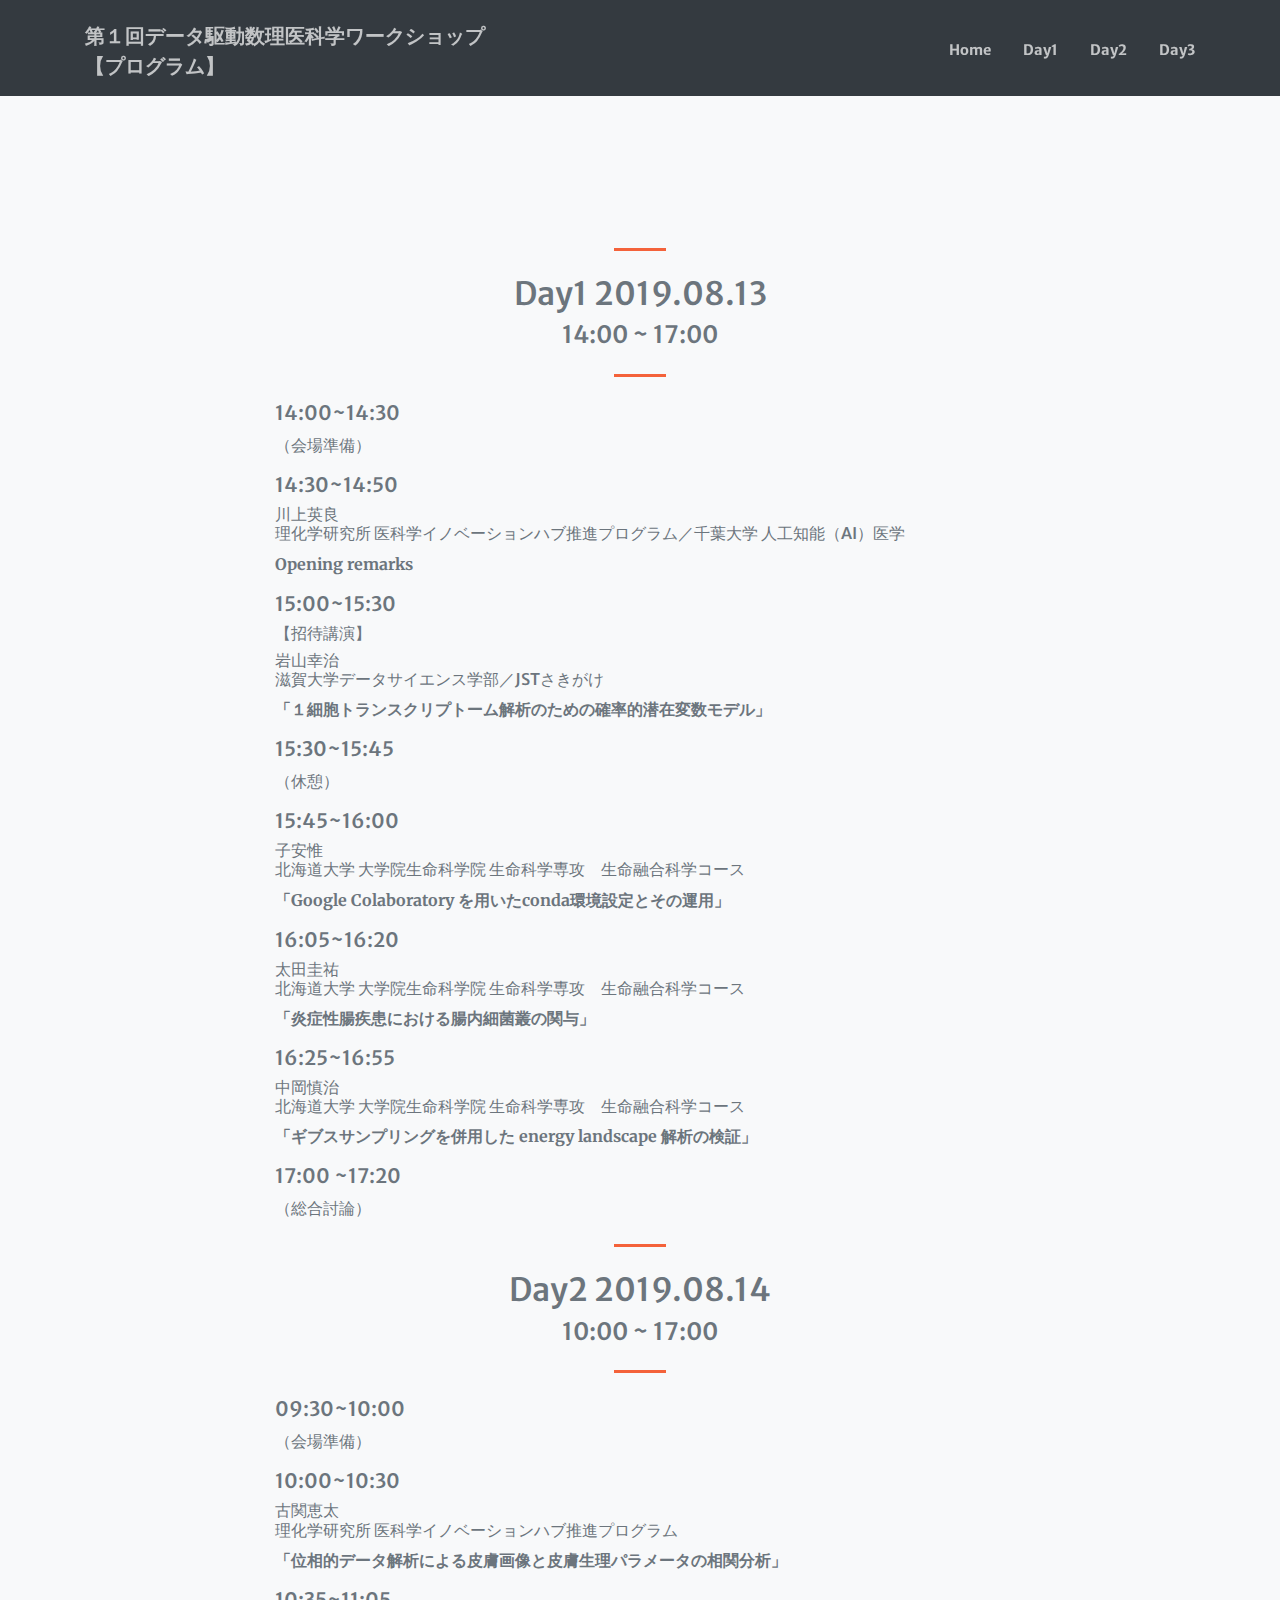
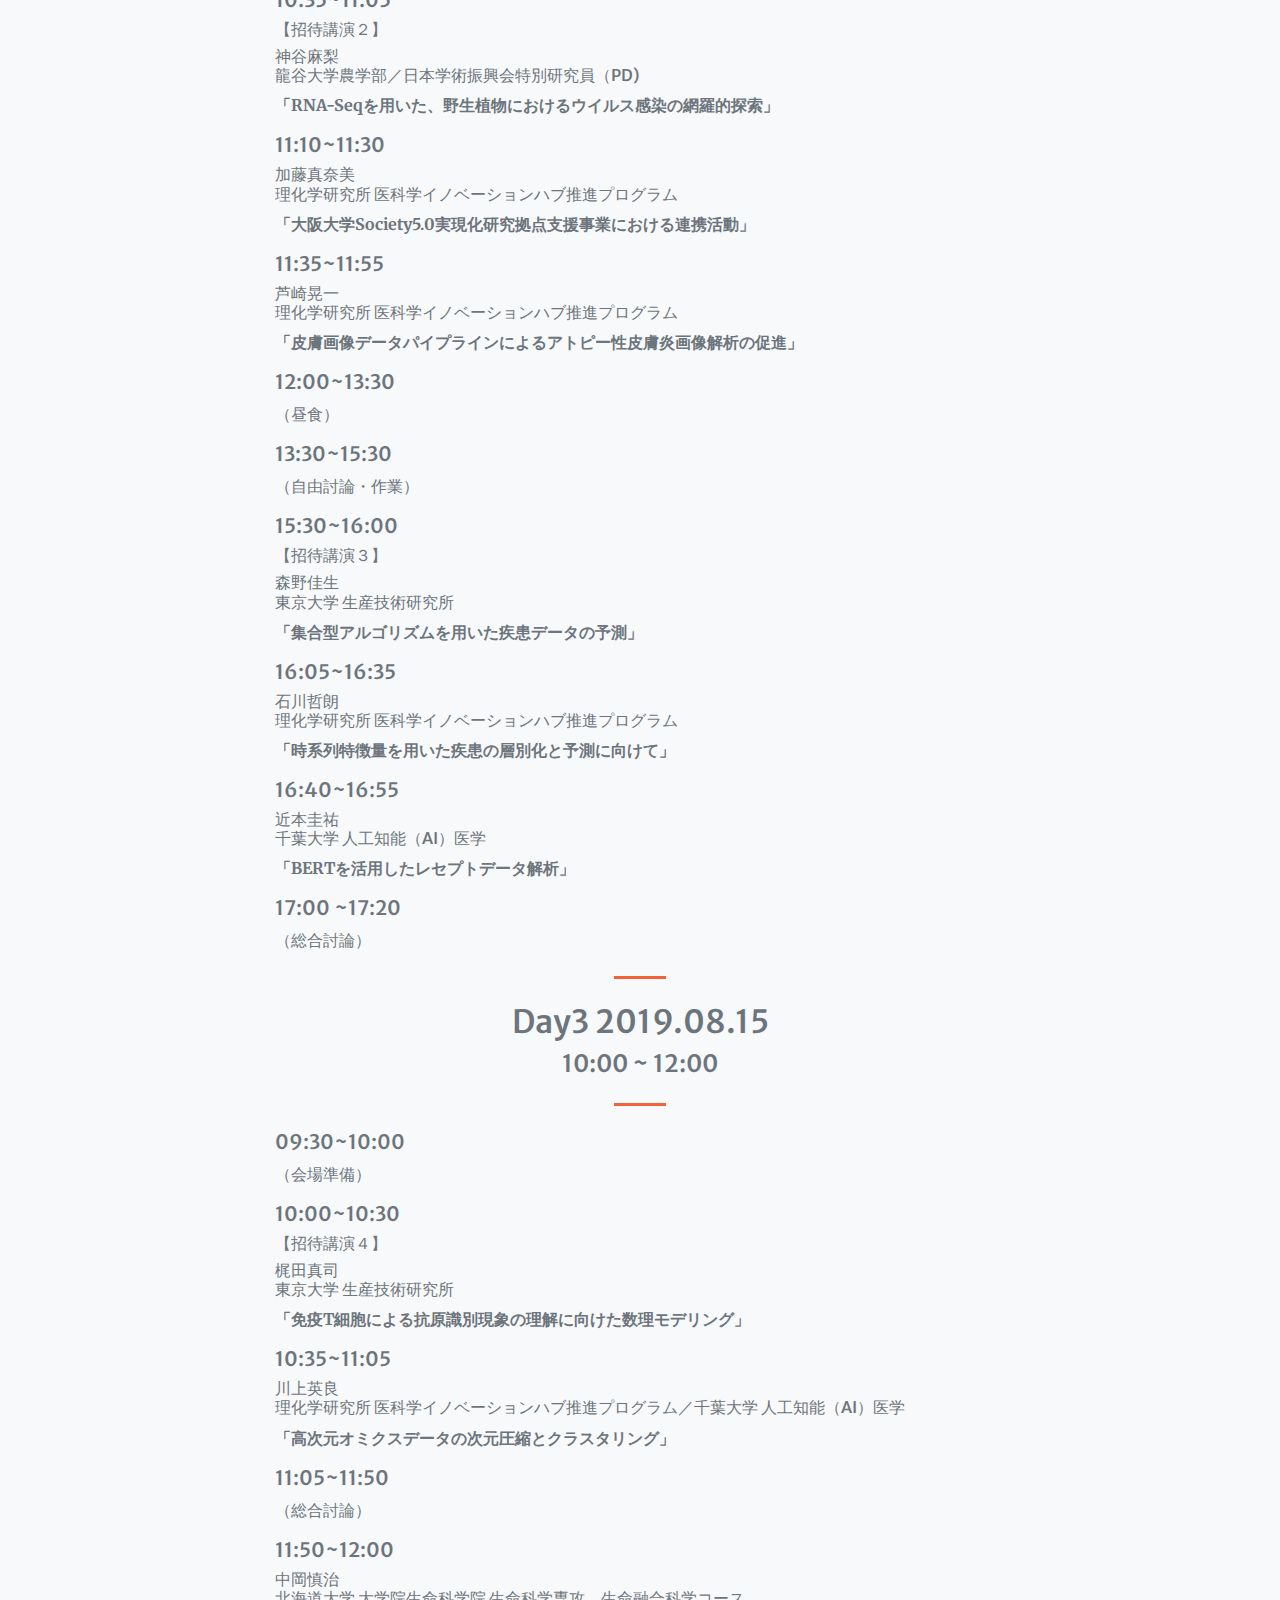
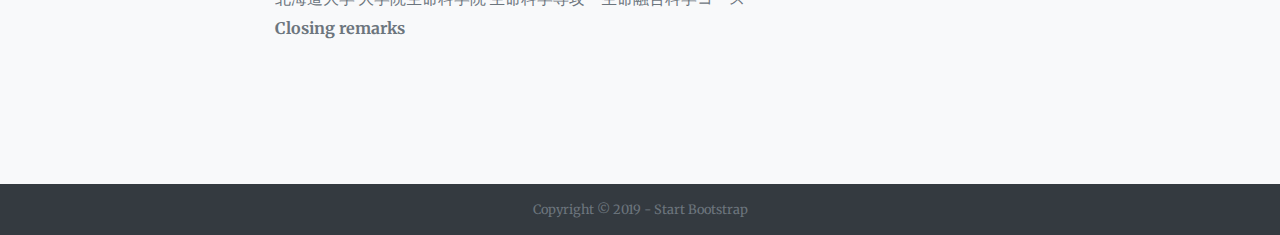
==== program.html @ b5ed0621 "Add files via upload" ====
<!DOCTYPE html>
<html lang="jp">

<head>

  <meta charset="utf-8">
  <meta name="viewport" content="width=device-width, initial-scale=1, shrink-to-fit=no">
  <meta name="description" content="">
  <meta name="author" content="">

  <title>第一回データ駆動数理医科学ワークショップ</title>

  <!-- Font Awesome Icons -->
  <link href="vendor/fontawesome-free/css/all.min.css" rel="stylesheet" type="text/css">

  <!-- Google Fonts -->
  <link href="https://fonts.googleapis.com/css?family=Merriweather+Sans:400,700" rel="stylesheet">
  <link href='https://fonts.googleapis.com/css?family=Merriweather:400,300,300italic,400italic,700,700italic' rel='stylesheet' type='text/css'>

  <!-- Plugin CSS -->
  <link href="vendor/magnific-popup/magnific-popup.css" rel="stylesheet">

  <!-- Theme CSS - Includes Bootstrap -->
  <link href="css/creative.min.css" rel="stylesheet">

</head>

<body id="page-top">

  <!-- Navigation -->
  <nav class="navbar navbar-expand-lg navbar-light fixed-top py-3" id="mainNav">
    <div class="container">
      <a class="navbar-brand js-scroll-trigger" href="#page-top">第１回データ駆動数理医科学ワークショップ </br>【プログラム】
</a>
      <button class="navbar-toggler navbar-toggler-right" type="button" data-toggle="collapse" data-target="#navbarResponsive" aria-controls="navbarResponsive" aria-expanded="false" aria-label="Toggle navigation">
        <span class="navbar-toggler-icon"></span>
      </button>
      <div class="collapse navbar-collapse" id="navbarResponsive">
        <ul class="navbar-nav ml-auto my-2 my-lg-0">
          <li class="nav-item">
            <a class="nav-link js-scroll-trigger" href="./index.html">Home</a>
          </li>
          <li class="nav-item">
            <a class="nav-link js-scroll-trigger" href="#day1">Day1</a>
          </li>
          <li class="nav-item">
            <a class="nav-link js-scroll-trigger" href="#day2">Day2</a>
          </li>
          <li class="nav-item">
            <a class="nav-link js-scroll-trigger" href="#day3">Day3</a>
          </li>
        </ul>
      </div>
    </div>
  </nav>
  
  <header class="bg-dark py-5">
    
  </header>
  
  <!-- Program Section -->
  <section class="page-section bg-light">
    <div class="container">
      <div class="row justify-content-center">
        <div class="col-lg-8 text-muted">
          <hr class="divider my-4 text-center" id="day1">
          <h2 class="text-center mt-0">Day1 2019.08.13</h2>
          <h4 class="text-center mt-0">14:00 ~ 17:00</h4>
          <hr class="divider my-4 text-center">
<h5>14:00~14:30</h5>
<p>（会場準備）</p>

<h5>14:30~14:50</h5>
<h6>川上英良</br>理化学研究所 医科学イノベーションハブ推進プログラム／千葉大学 人工知能（AI）医学</h6>
<b><p>Opening remarks</p></b>

<h5>15:00~15:30</h5>
<h6>【招待講演】</h6>
<h6>岩山幸治</br>滋賀大学データサイエンス学部／JSTさきがけ</h6>
<b><p>「１細胞トランスクリプトーム解析のための確率的潜在変数モデル」</p></b>

<h5>15:30~15:45</h5>
<p>（休憩）</p>

<h5>15:45~16:00</h5>
<h6>子安惟</br>北海道大学 大学院生命科学院 生命科学専攻　生命融合科学コース</h6>
<b><p>「Google Colaboratory を用いたconda環境設定とその運用」</p></b>

<h5>16:05~16:20</h5>
<h6>太田圭祐</br>北海道大学 大学院生命科学院 生命科学専攻　生命融合科学コース</h6>
<b><p>「炎症性腸疾患における腸内細菌叢の関与」</p></b>

<h5>16:25~16:55</h5>
<h6>中岡慎治</br>北海道大学 大学院生命科学院 生命科学専攻　生命融合科学コース</h6>
<b><p>「ギブスサンプリングを併用した energy landscape 解析の検証」</p></b>

<h5>17:00 ~17:20</h5>
<p>（総合討論）</p>

<hr class="divider my-4 text-center" id="day2">
<h2 class="text-center mt-0">Day2 2019.08.14</h2>
<h4 class="text-center mt-0">10:00 ~ 17:00</h4>
<hr class="divider my-4 text-center">
<h5>09:30~10:00</h5>
<p>（会場準備）</p>

<h5>10:00~10:30</h5>
<h6>古関恵太</br>理化学研究所 医科学イノベーションハブ推進プログラム</h6>
<b><p>「位相的データ解析による皮膚画像と皮膚生理パラメータの相関分析」</p></b>

<h5>10:35~11:05</h5>
<h6>【招待講演２】</h6>
<h6>神谷麻梨</br>龍谷大学農学部／日本学術振興会特別研究員（PD)</h6>
<b><p>「RNA-Seqを用いた、野生植物におけるウイルス感染の網羅的探索」</p></b>

<h5>11:10~11:30</h5>
<h6>加藤真奈美</br>理化学研究所 医科学イノベーションハブ推進プログラム</h6>
<b><p>「大阪大学Society5.0実現化研究拠点支援事業における連携活動」</p></b>

<h5>11:35~11:55</h5>
<h6>芦崎晃一</br>理化学研究所 医科学イノベーションハブ推進プログラム</h6>
<b><p>「皮膚画像データパイプラインによるアトピー性皮膚炎画像解析の促進」</p></b>

<h5>12:00~13:30</h5>
<p>（昼食）</p>

<h5>13:30~15:30</h5>
<p>（自由討論・作業）</p>

<h5>15:30~16:00</h5>
<h6>【招待講演３】</h6>
<h6>森野佳生</br>東京大学 生産技術研究所</h6>
<b><p>「集合型アルゴリズムを用いた疾患データの予測」</p></b>

<h5>16:05~16:35</h5>
<h6>石川哲朗</br>理化学研究所 医科学イノベーションハブ推進プログラム</h6>
<b><p>「時系列特徴量を用いた疾患の層別化と予測に向けて」</p></b>

<h5>16:40~16:55</h5>
<h6>近本圭祐</br>千葉大学 人工知能（AI）医学</h6>
<b><p>「BERTを活用したレセプトデータ解析」</p></b>

<h5>17:00 ~17:20</h5>
<p>（総合討論）</p>

<hr class="divider my-4 text-center" id="day3">
<h2 class="text-center mt-0">Day3 2019.08.15</h2>
<h4 class="text-center mt-0">10:00 ~ 12:00</h4>
<hr class="divider my-4 text-center">

<h5>09:30~10:00</h5>
<p>（会場準備）</p>

<h5>10:00~10:30</h5>
<h6>【招待講演４】</h6>
<h6>梶田真司</br>東京大学 生産技術研究所</h6>
<b><p>「免疫T細胞による抗原識別現象の理解に向けた数理モデリング」</p></b>

<h5>10:35~11:05</h5>
<h6>川上英良</br>理化学研究所 医科学イノベーションハブ推進プログラム／千葉大学 人工知能（AI）医学</h6>
<b><p>「高次元オミクスデータの次元圧縮とクラスタリング」</p></b>

<h5>11:05~11:50</h5>
<p>（総合討論）</p>

<h5>11:50~12:00</h5>
<h6>中岡慎治</br>北海道大学 大学院生命科学院 生命科学専攻　生命融合科学コース</h6>
<b><p>Closing remarks</p></b>

        </div>
      </div>
    </div>
  </section>
  <!-- Footer -->
  <footer class="bg-dark py-3">
    <div class="container">
      <div class="small text-center text-muted">Copyright &copy; 2019 - Start Bootstrap</div>
    </div>
  </footer>

  <!-- Bootstrap core JavaScript -->
  <script src="vendor/jquery/jquery.min.js"></script>
  <script src="vendor/bootstrap/js/bootstrap.bundle.min.js"></script>

  <!-- Plugin JavaScript -->
  <script src="vendor/jquery-easing/jquery.easing.min.js"></script>
  <script src="vendor/magnific-popup/jquery.magnific-popup.min.js"></script>

  <!-- Custom scripts for this template -->
  <script src="js/creative.min.js"></script>


</body>

</html>
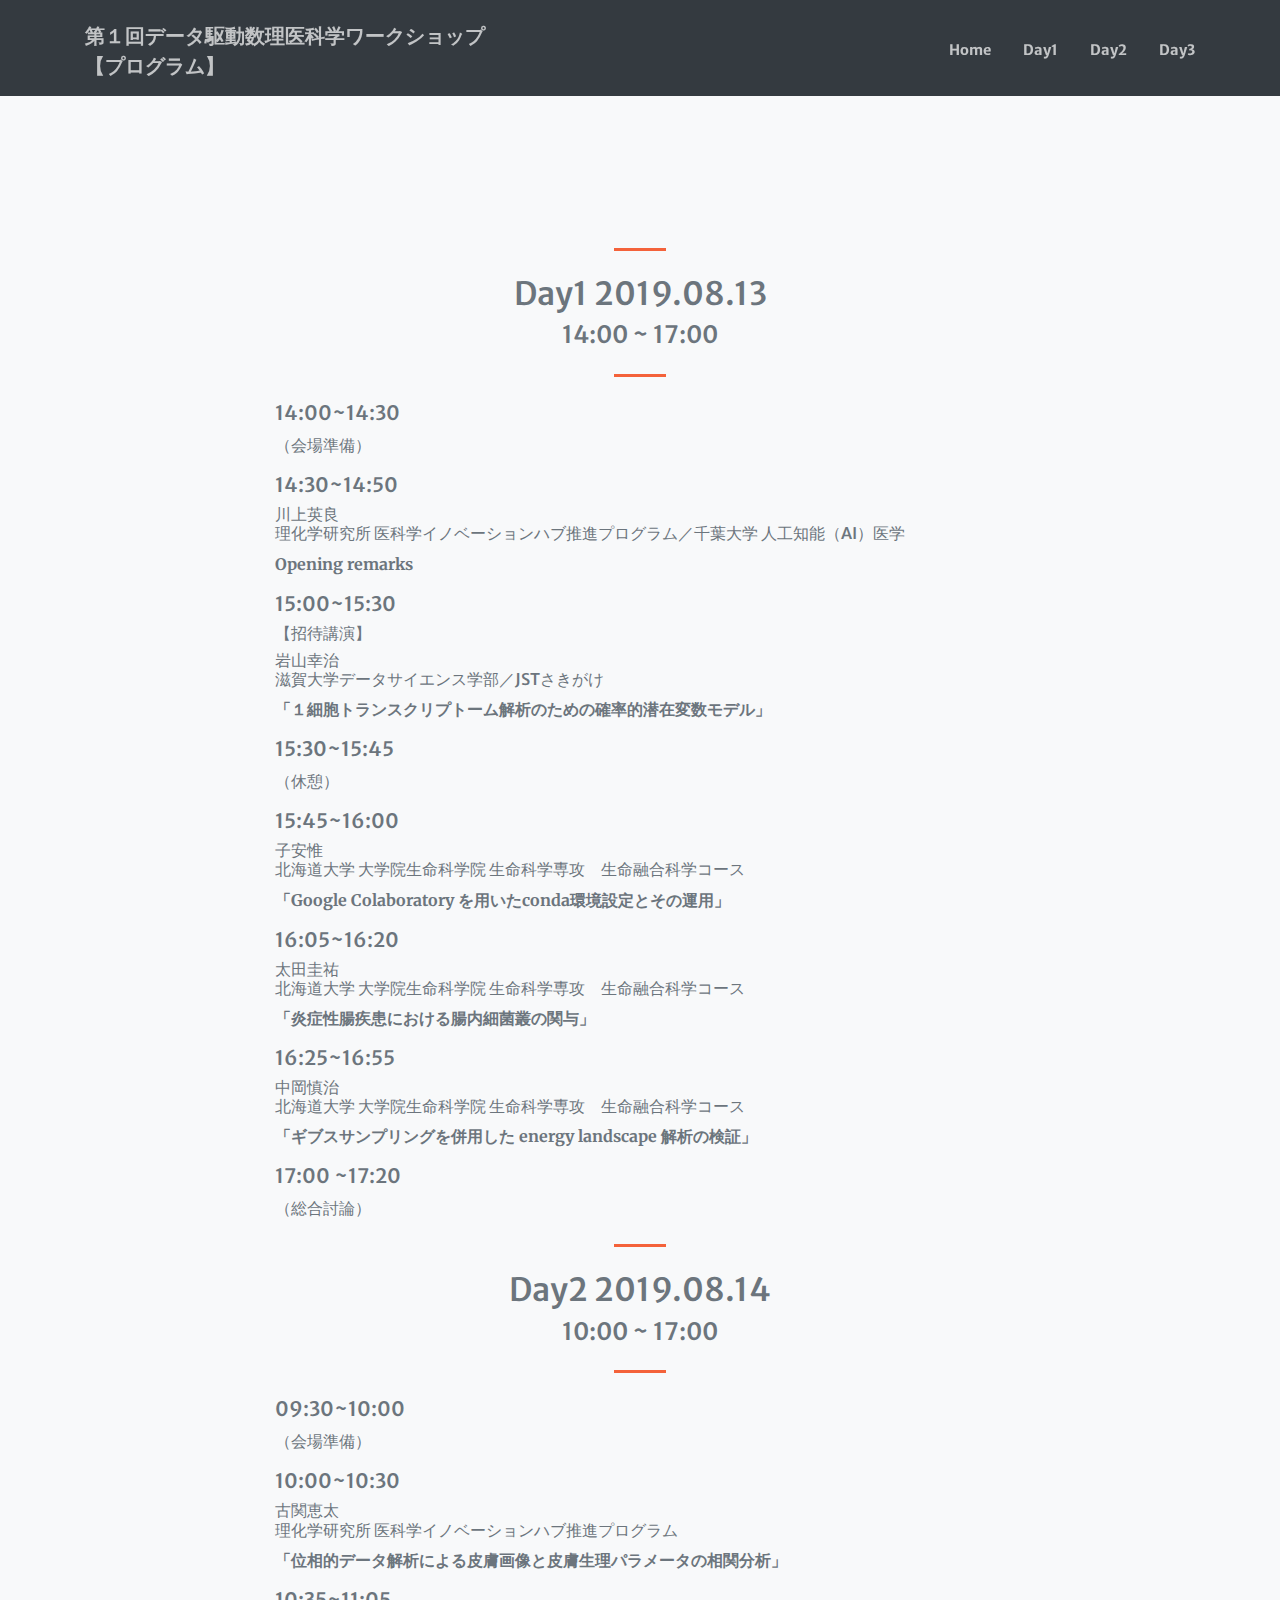
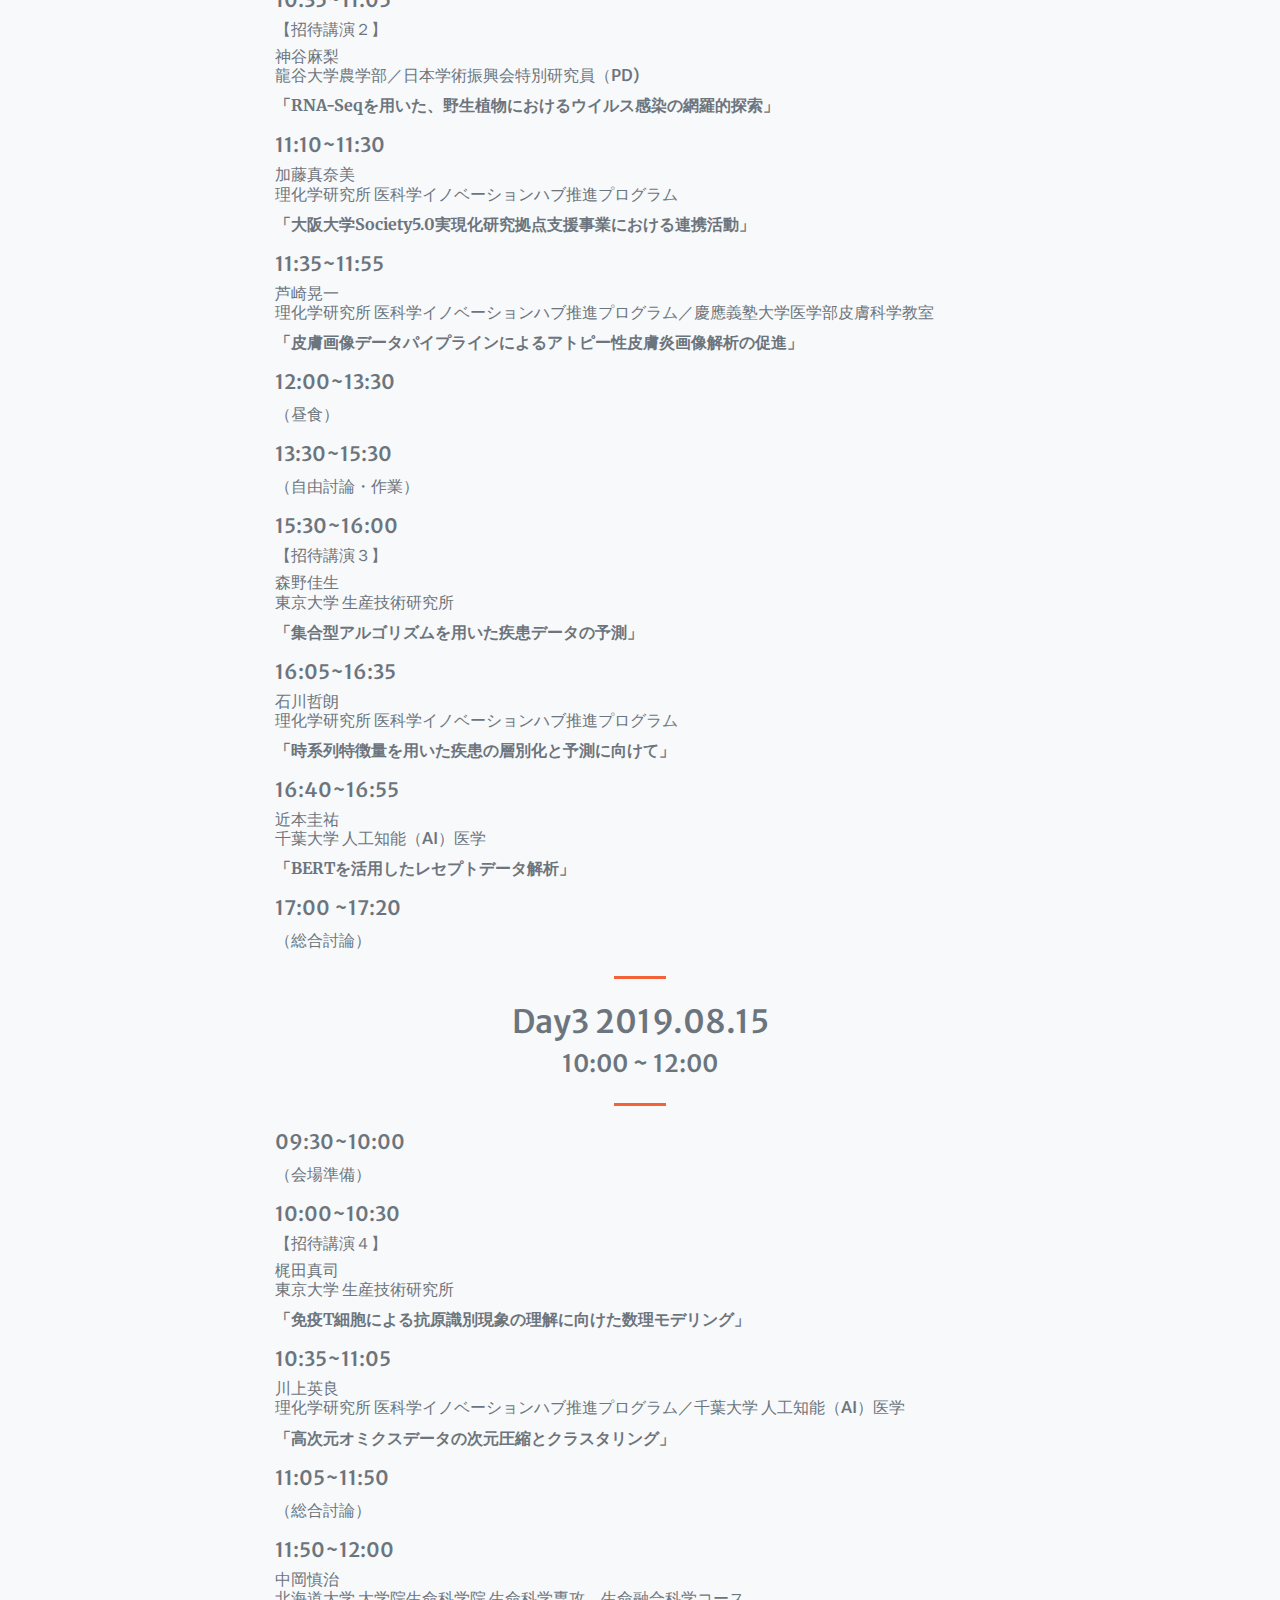
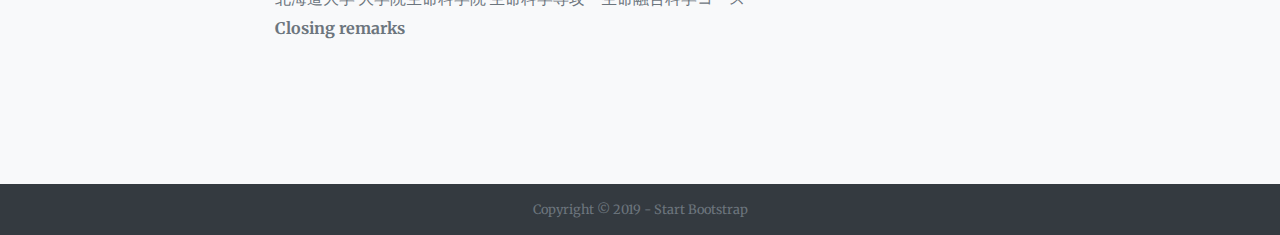
==== commit 99748d94: "Add files via upload" ====
--- a/program.html
+++ b/program.html
@@ -118,7 +118,7 @@
 <b><p>「大阪大学Society5.0実現化研究拠点支援事業における連携活動」</p></b>
 
 <h5>11:35~11:55</h5>
-<h6>芦崎晃一</br>理化学研究所 医科学イノベーションハブ推進プログラム</h6>
+<h6>芦崎晃一</br>理化学研究所 医科学イノベーションハブ推進プログラム／慶應義塾大学医学部皮膚科学教室</h6>
 <b><p>「皮膚画像データパイプラインによるアトピー性皮膚炎画像解析の促進」</p></b>
 
 <h5>12:00~13:30</h5>
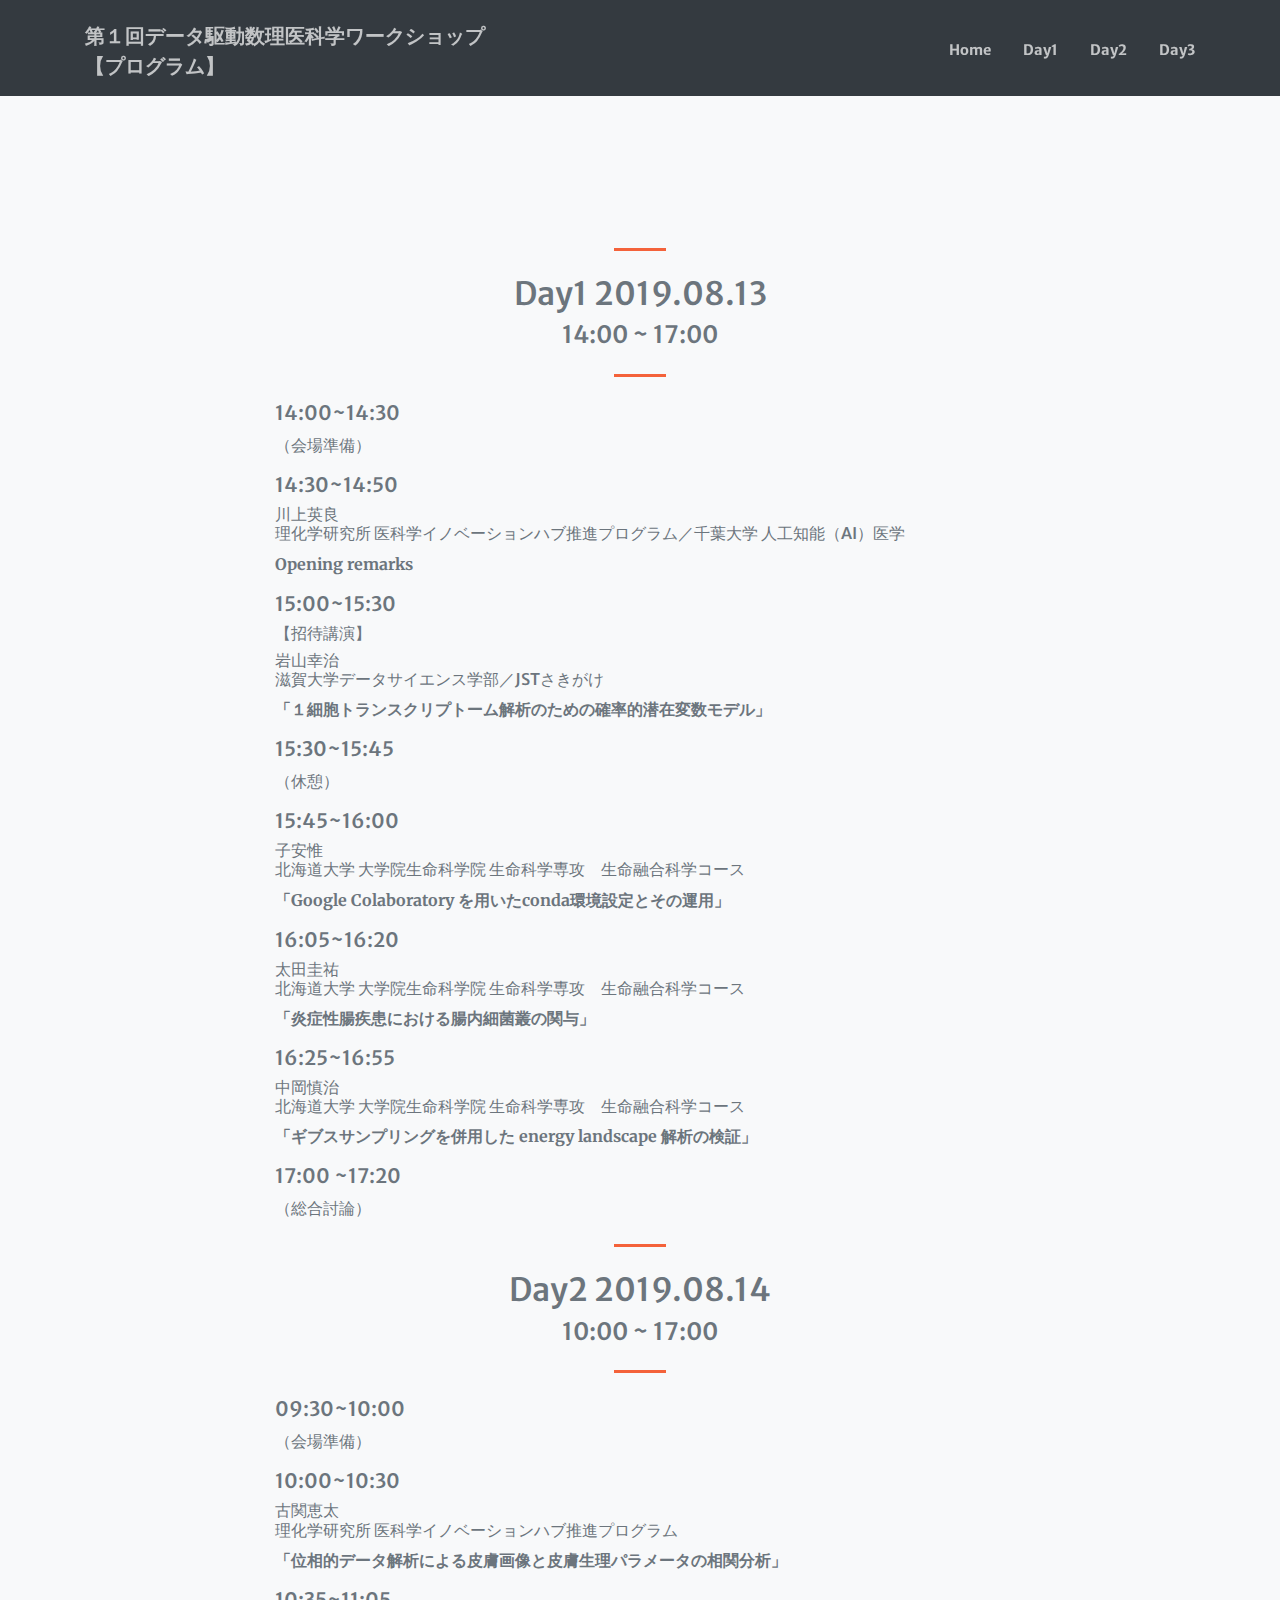
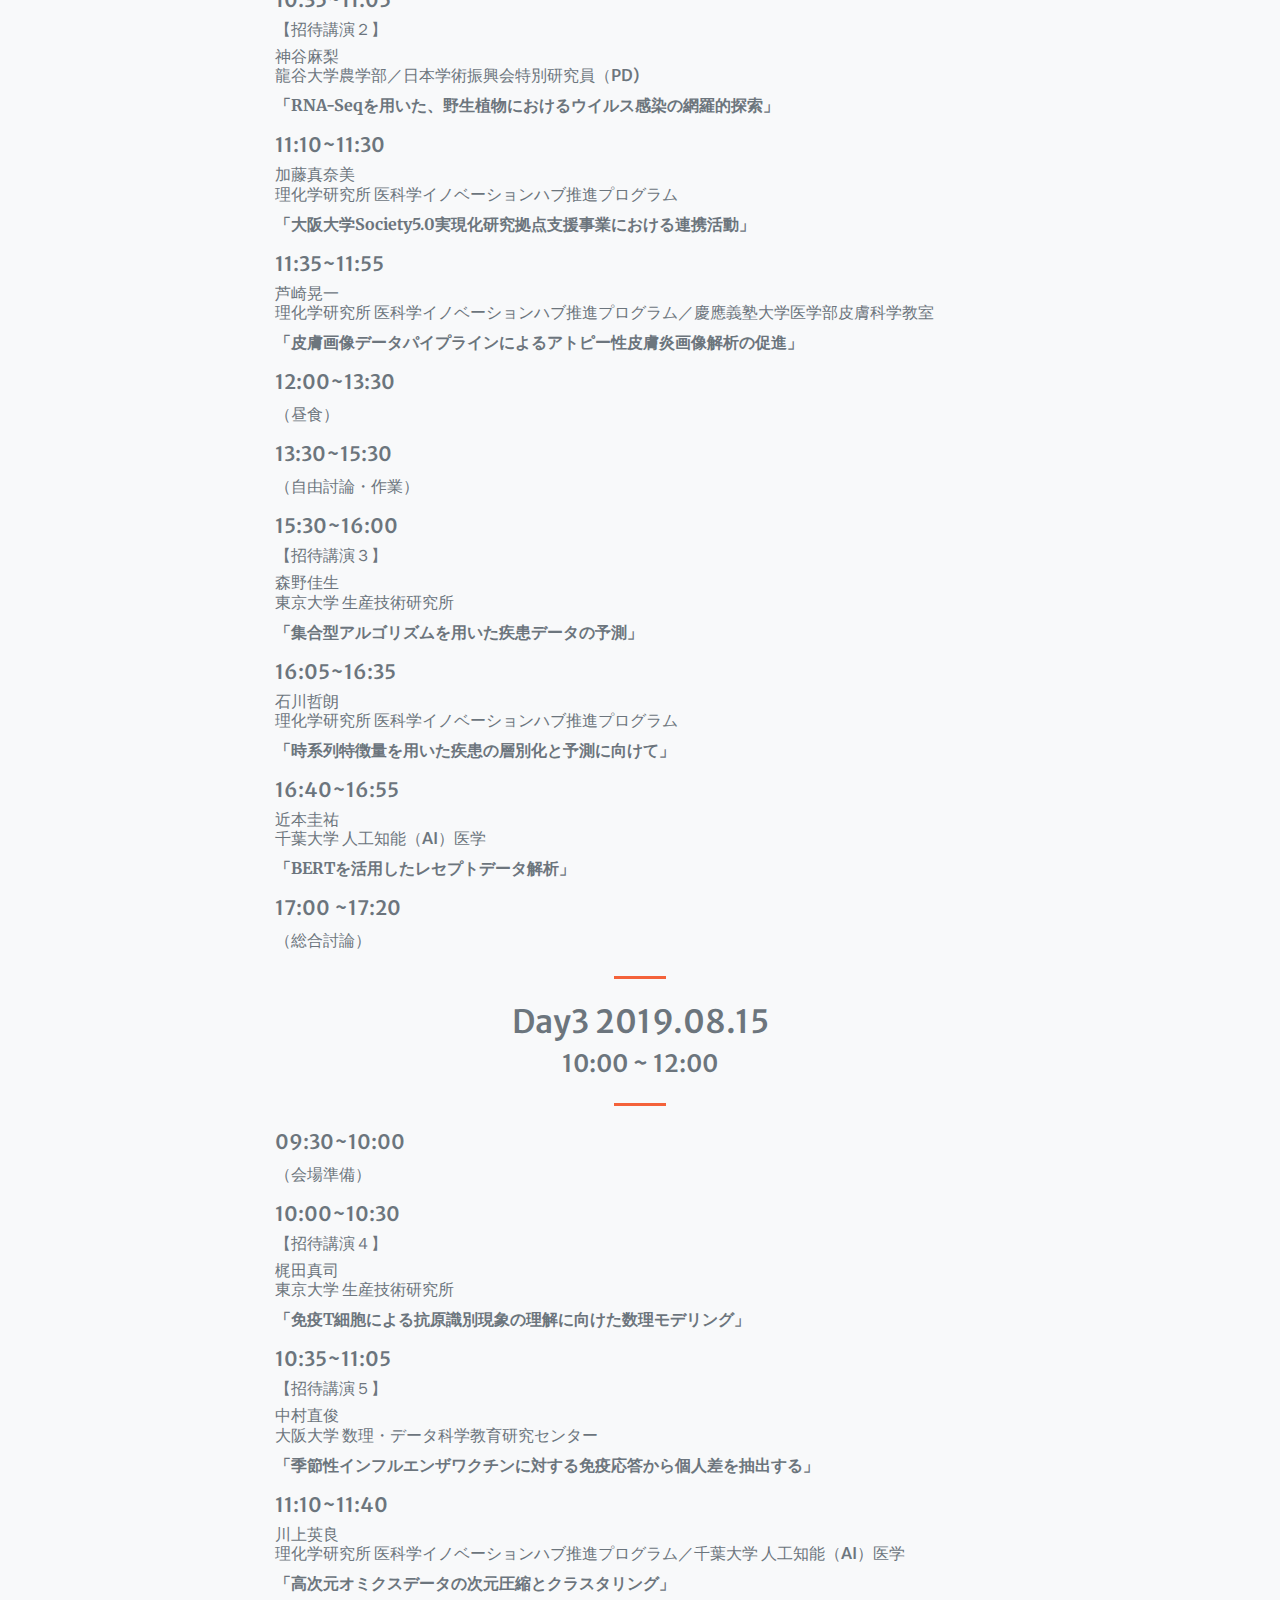
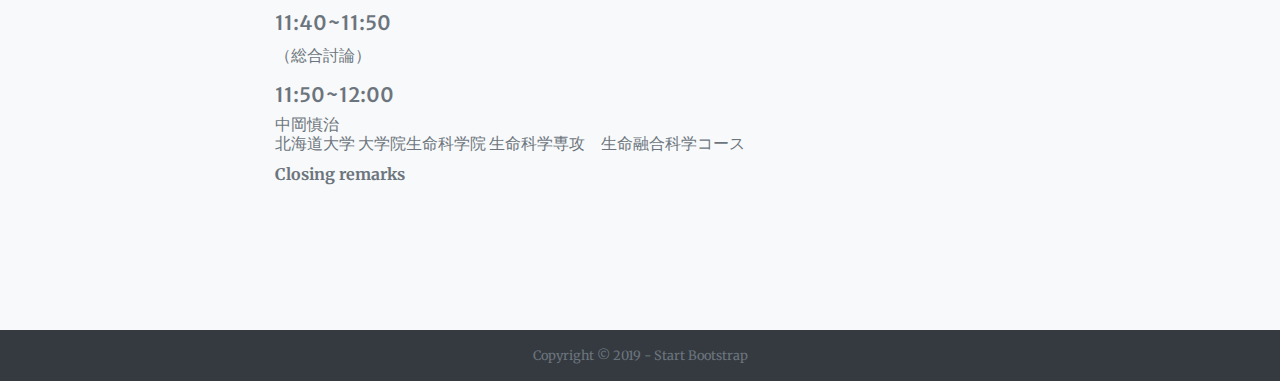
==== commit 13a9023e: "Add files via upload" ====
--- a/program.html
+++ b/program.html
@@ -157,10 +157,15 @@
 <b><p>「免疫T細胞による抗原識別現象の理解に向けた数理モデリング」</p></b>
 
 <h5>10:35~11:05</h5>
+<h6>【招待講演５】</h6>
+<h6>中村直俊</br>大阪大学 数理・データ科学教育研究センター</h6>
+<b><p>「季節性インフルエンザワクチンに対する免疫応答から個人差を抽出する」</p></b>
+
+<h5>11:10~11:40</h5>
 <h6>川上英良</br>理化学研究所 医科学イノベーションハブ推進プログラム／千葉大学 人工知能（AI）医学</h6>
 <b><p>「高次元オミクスデータの次元圧縮とクラスタリング」</p></b>
 
-<h5>11:05~11:50</h5>
+<h5>11:40~11:50</h5>
 <p>（総合討論）</p>
 
 <h5>11:50~12:00</h5>
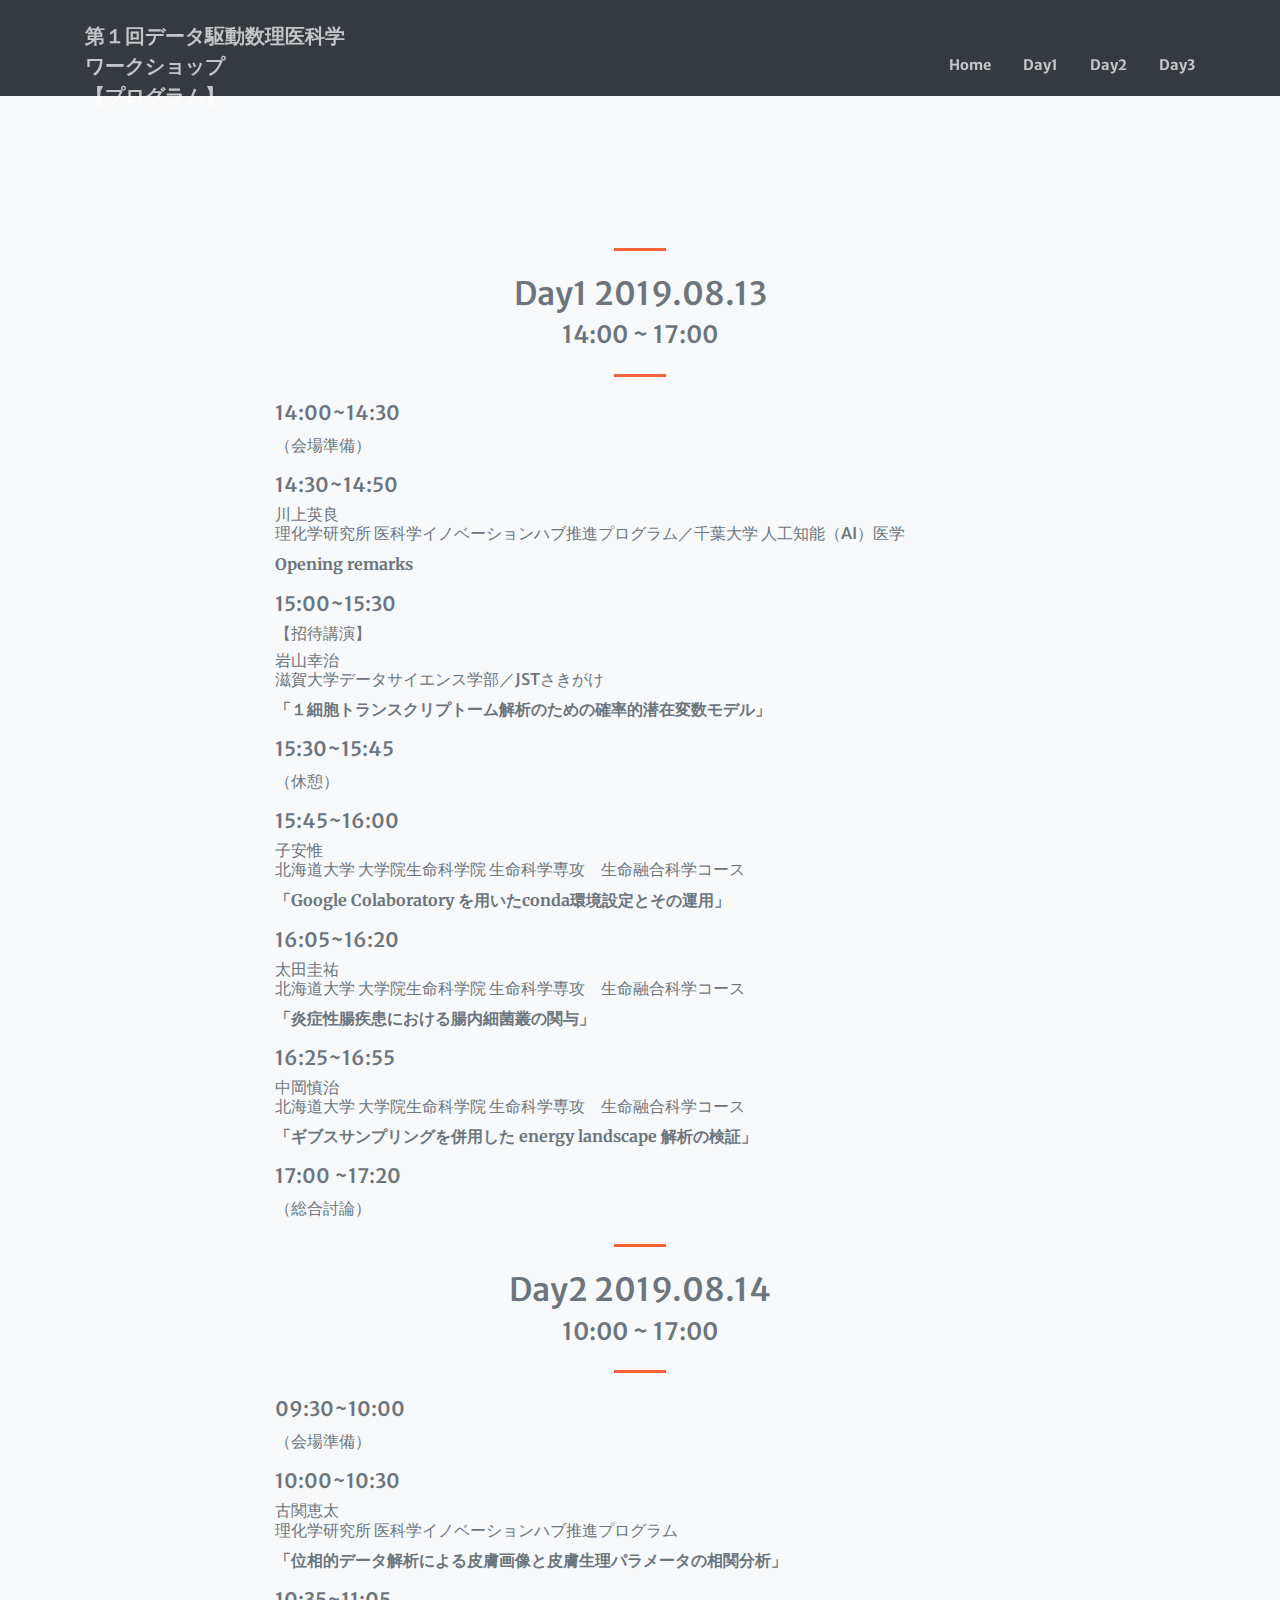
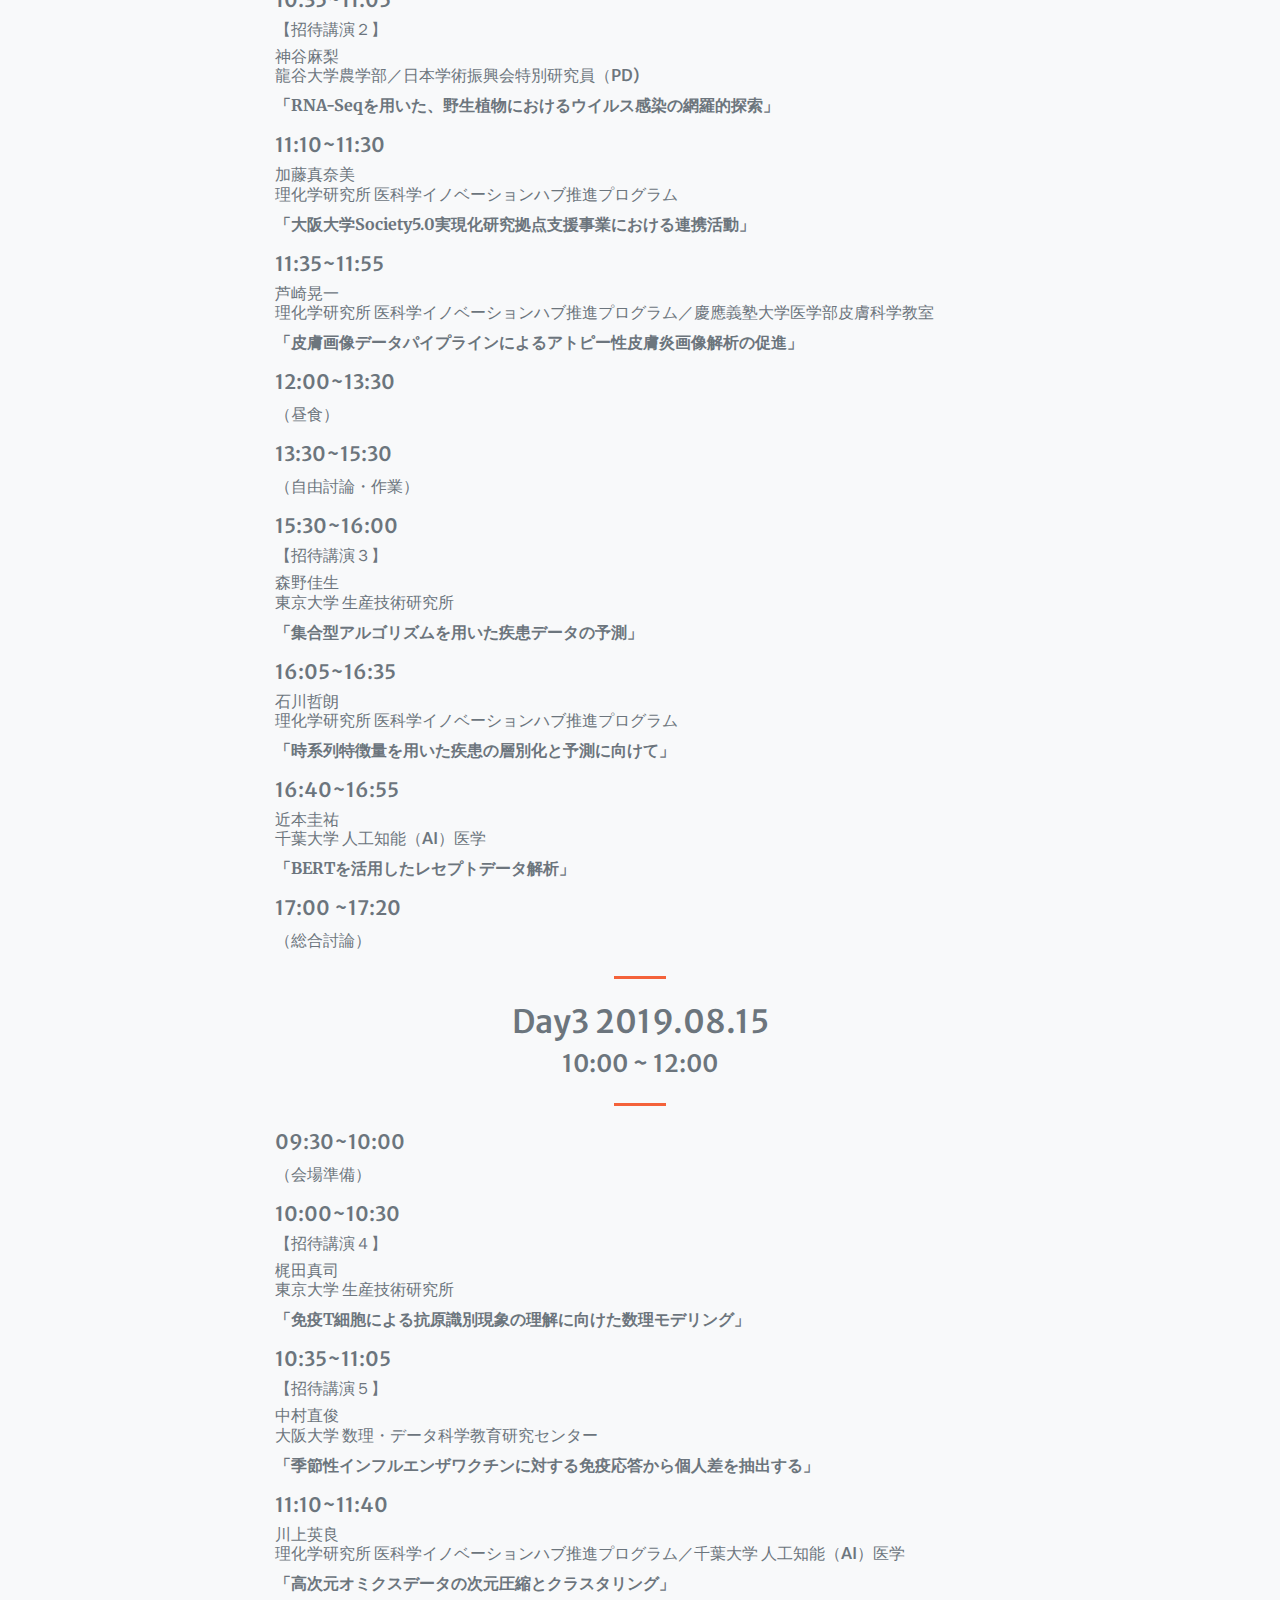
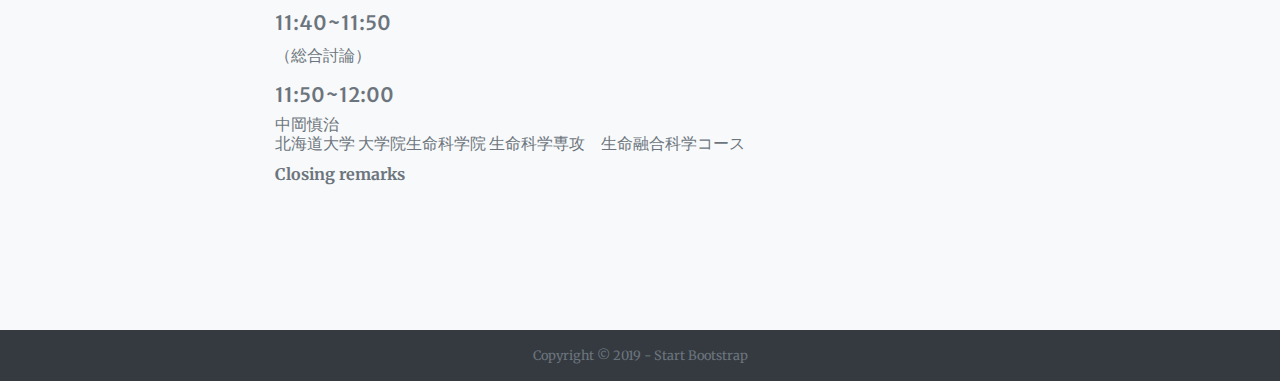
==== commit 66ee570b: "Update program.html" ====
--- a/program.html
+++ b/program.html
@@ -30,7 +30,7 @@
   <!-- Navigation -->
   <nav class="navbar navbar-expand-lg navbar-light fixed-top py-3" id="mainNav">
     <div class="container">
-      <a class="navbar-brand js-scroll-trigger" href="#page-top">第１回データ駆動数理医科学ワークショップ </br>【プログラム】
+      <a class="navbar-brand js-scroll-trigger" href="#page-top">第１回データ駆動数理医科学</br>ワークショップ</br>【プログラム】
 </a>
       <button class="navbar-toggler navbar-toggler-right" type="button" data-toggle="collapse" data-target="#navbarResponsive" aria-controls="navbarResponsive" aria-expanded="false" aria-label="Toggle navigation">
         <span class="navbar-toggler-icon"></span>
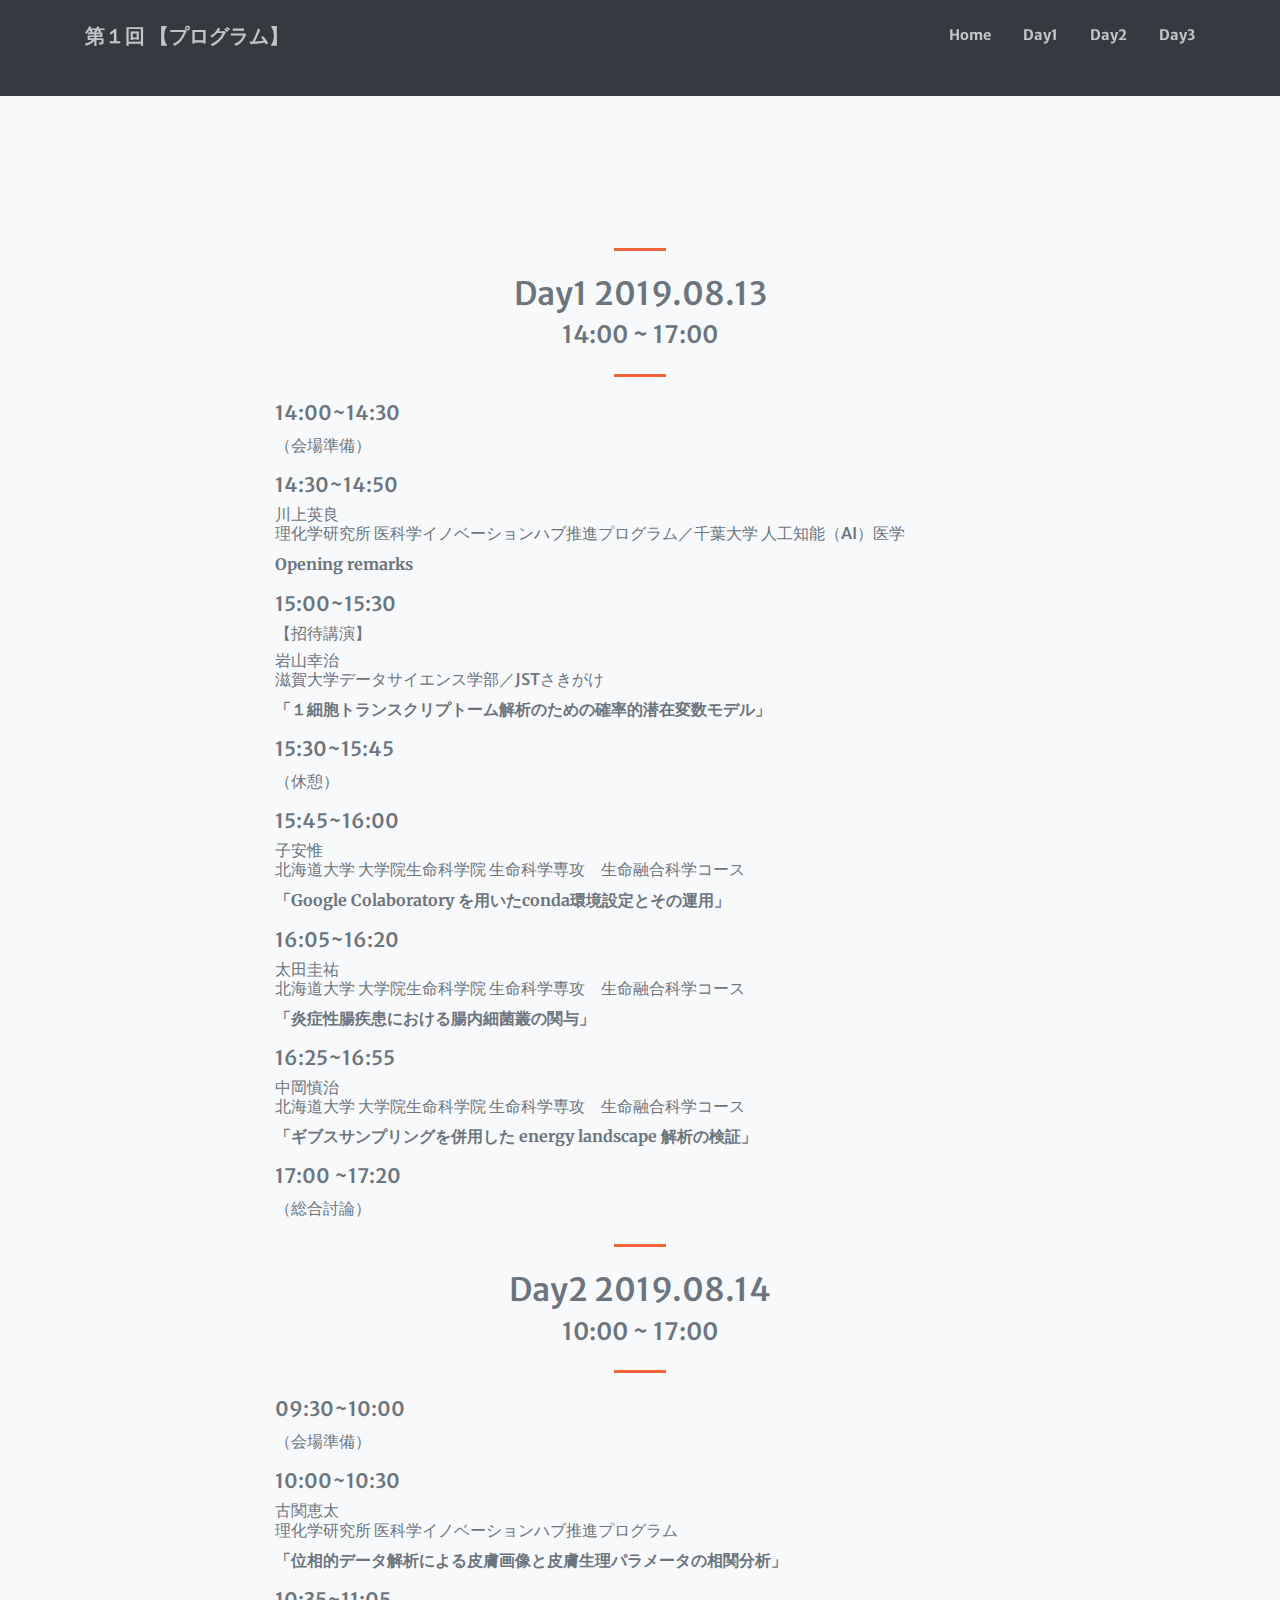
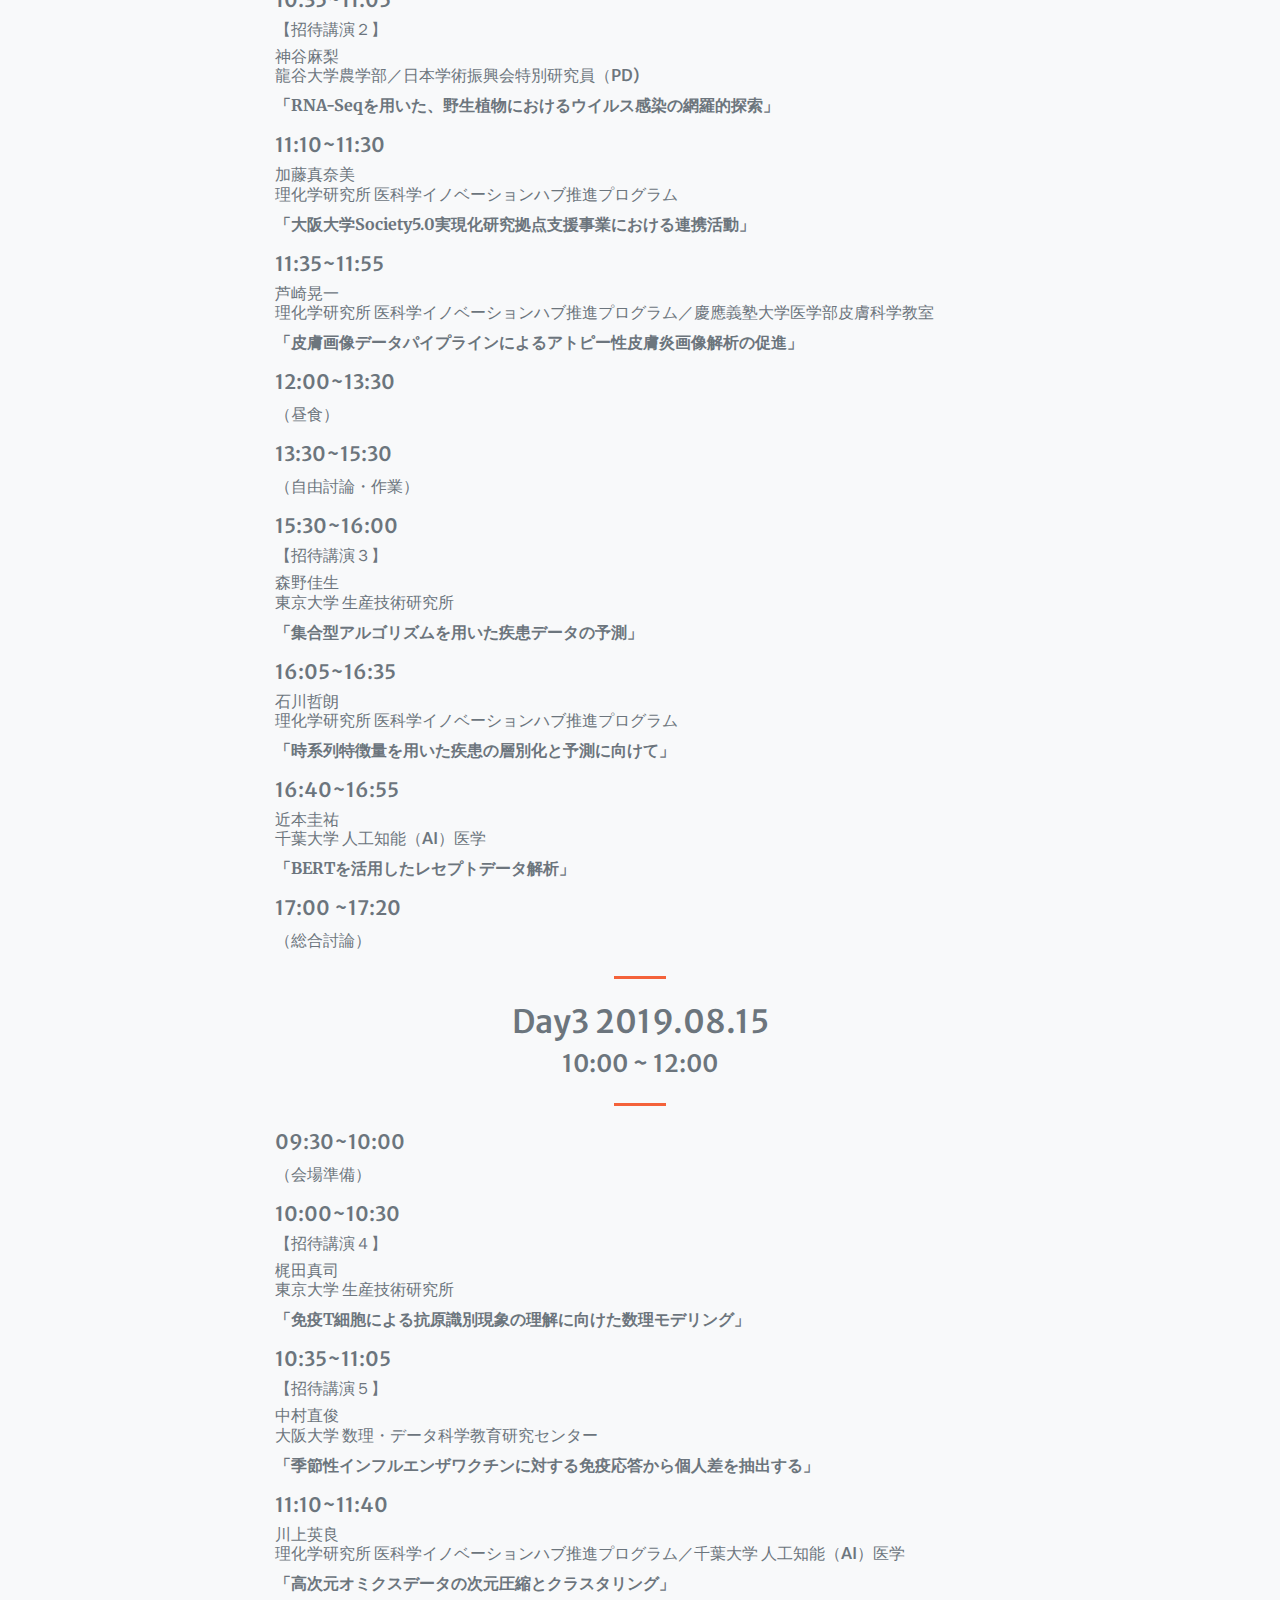
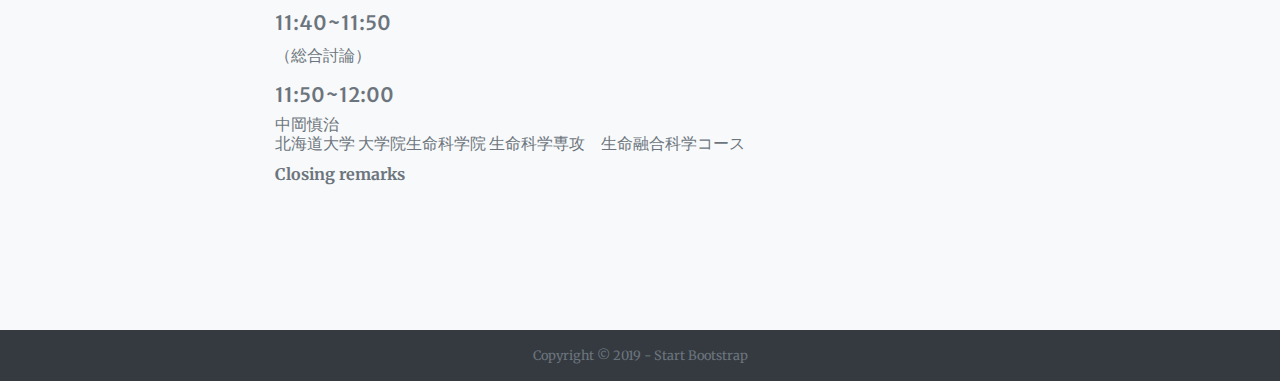
==== commit 5da14b11: "Update program.html" ====
--- a/program.html
+++ b/program.html
@@ -30,7 +30,7 @@
   <!-- Navigation -->
   <nav class="navbar navbar-expand-lg navbar-light fixed-top py-3" id="mainNav">
     <div class="container">
-      <a class="navbar-brand js-scroll-trigger" href="#page-top">第１回データ駆動数理医科学</br>ワークショップ</br>【プログラム】
+      <a class="navbar-brand js-scroll-trigger" href="#page-top">第１回 【プログラム】
 </a>
       <button class="navbar-toggler navbar-toggler-right" type="button" data-toggle="collapse" data-target="#navbarResponsive" aria-controls="navbarResponsive" aria-expanded="false" aria-label="Toggle navigation">
         <span class="navbar-toggler-icon"></span>
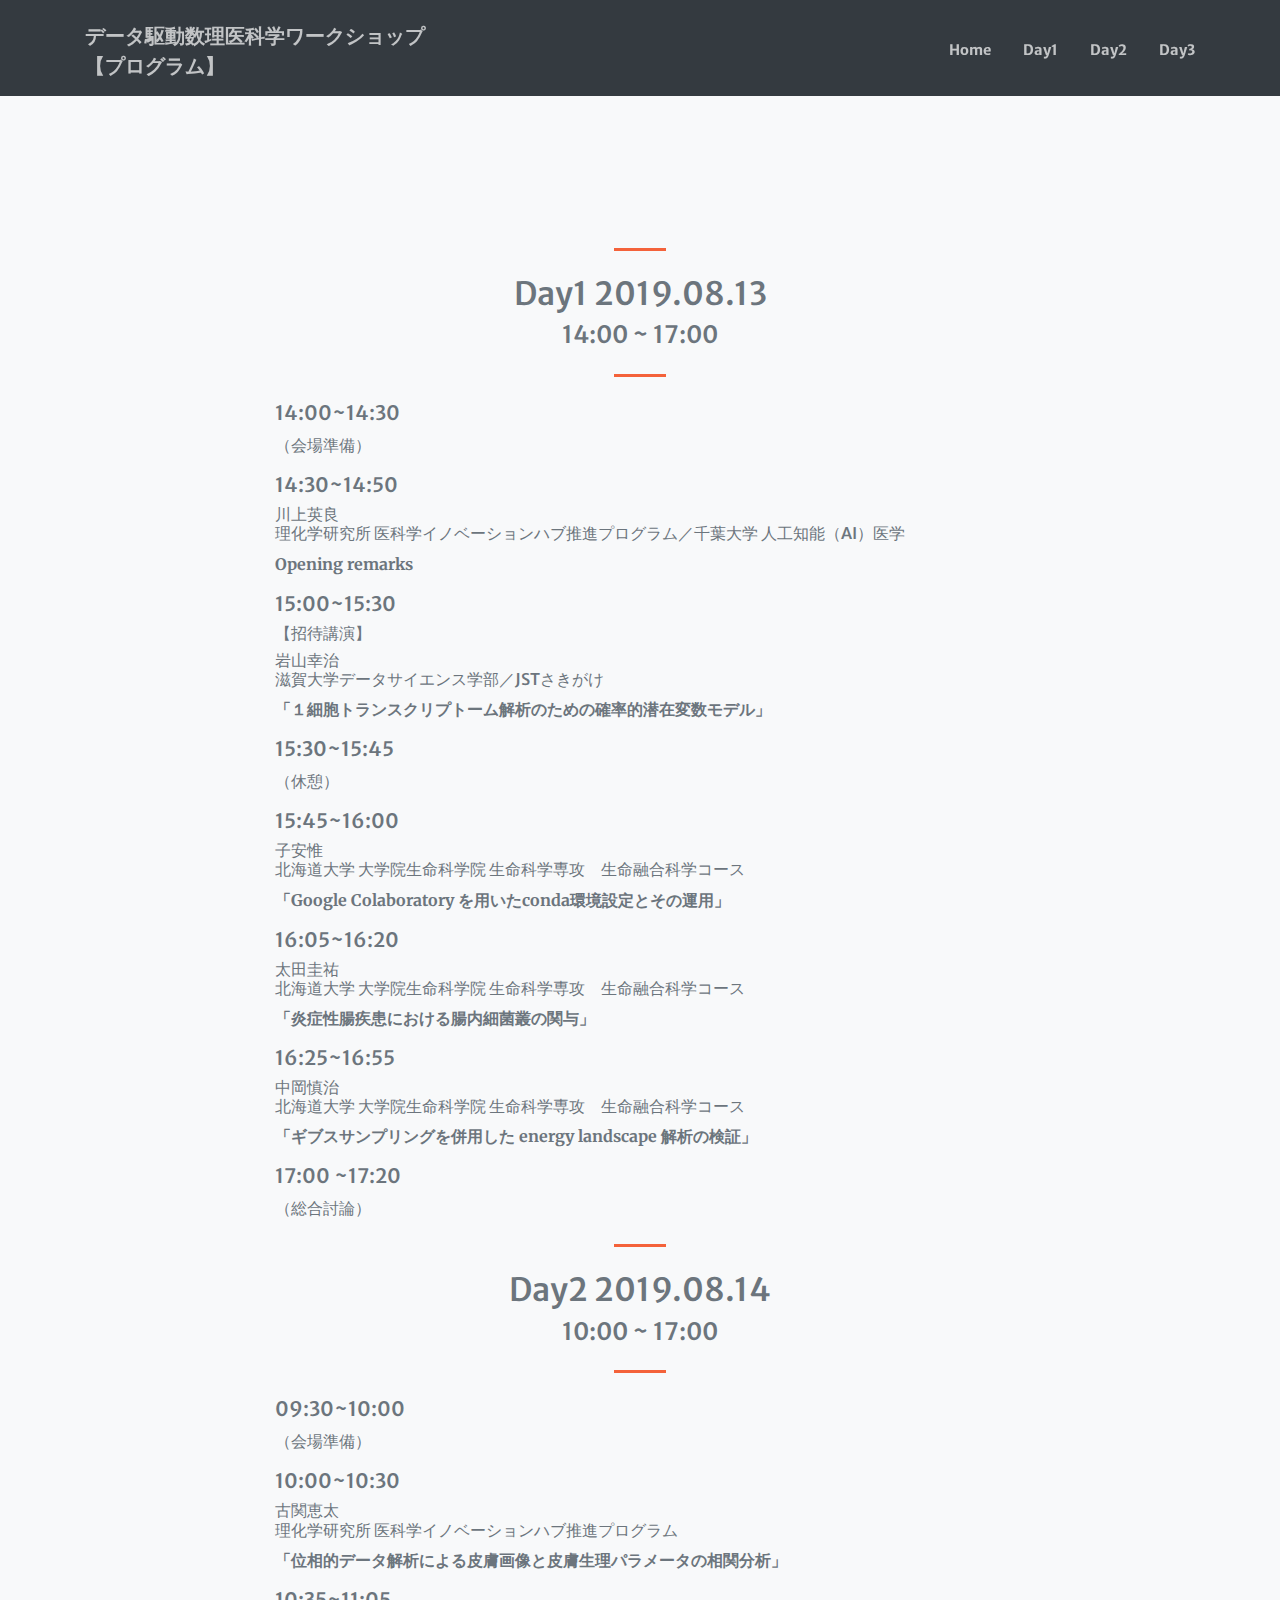
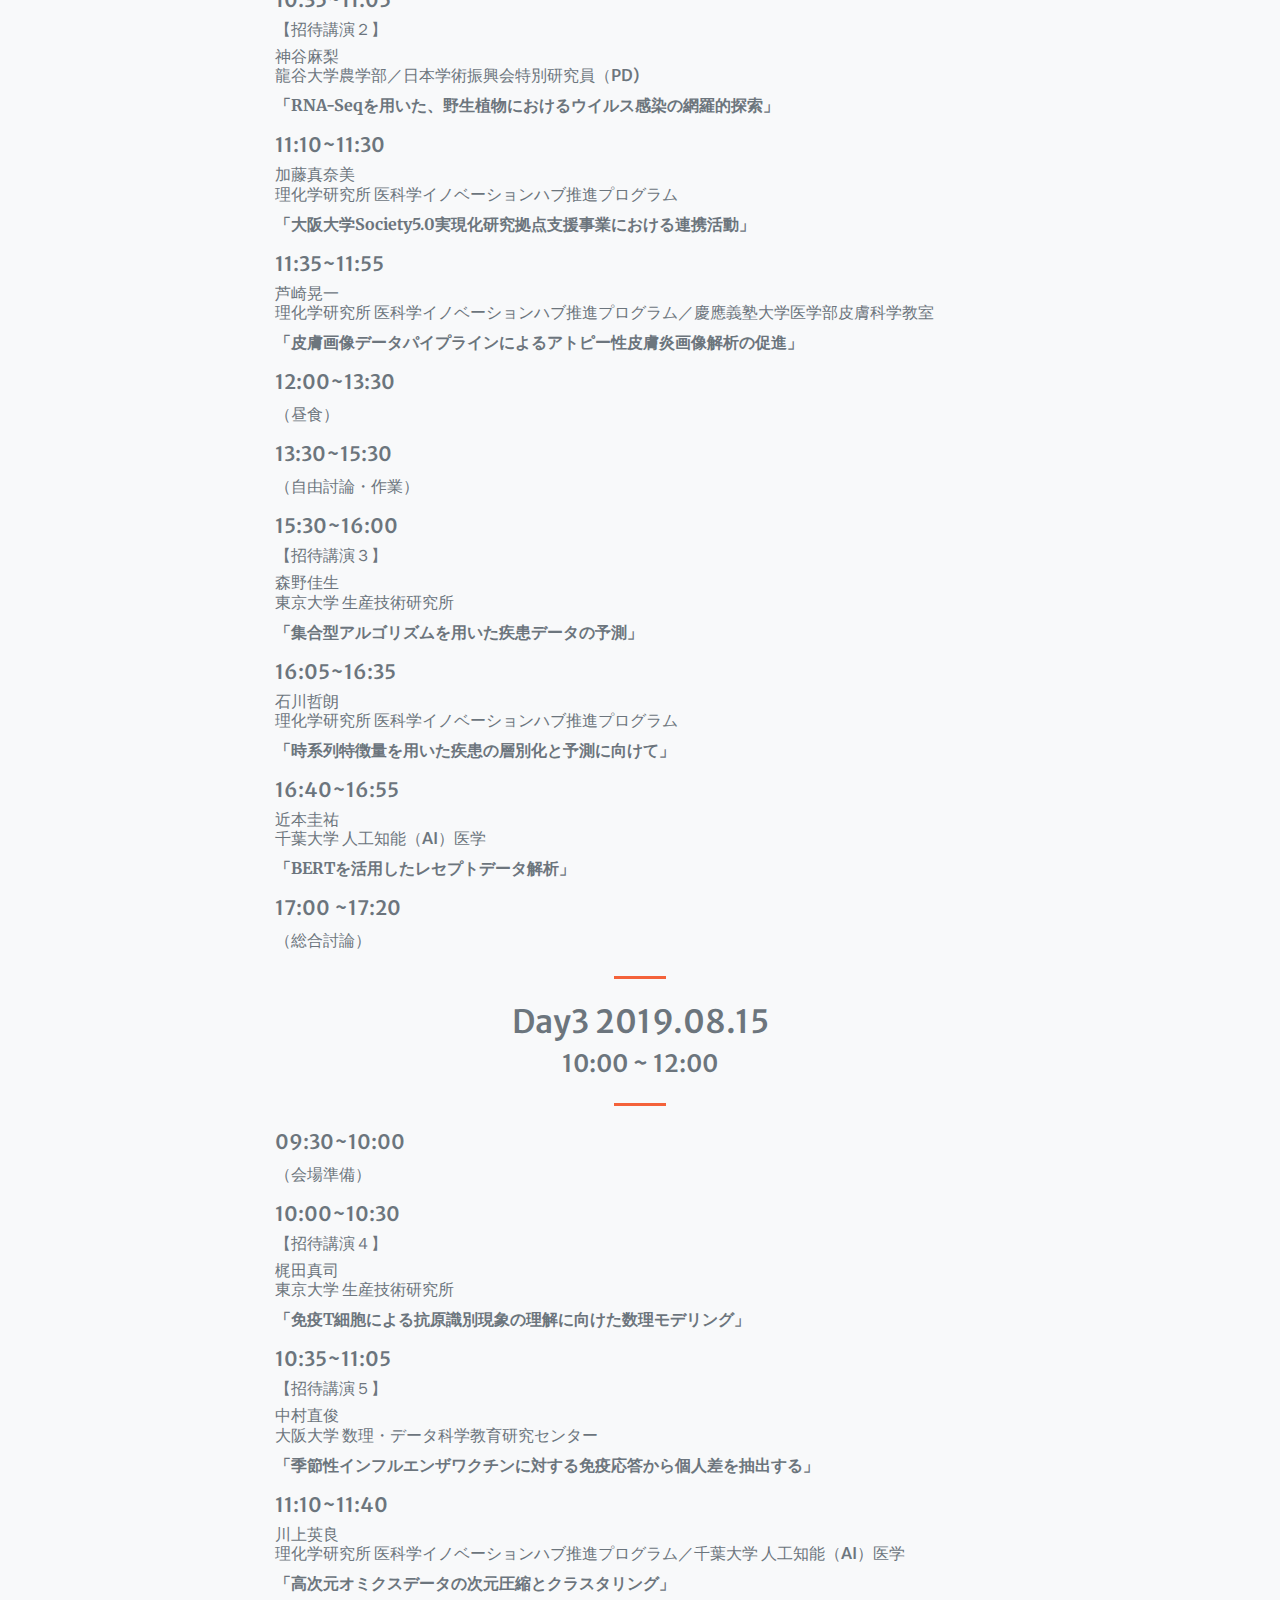
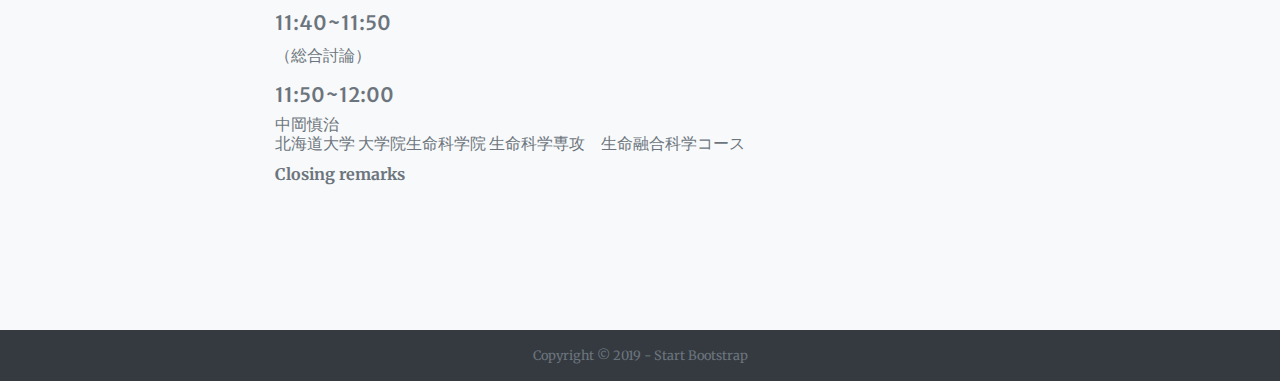
==== commit 9c6495e5: "Update program.html" ====
--- a/program.html
+++ b/program.html
@@ -30,7 +30,7 @@
   <!-- Navigation -->
   <nav class="navbar navbar-expand-lg navbar-light fixed-top py-3" id="mainNav">
     <div class="container">
-      <a class="navbar-brand js-scroll-trigger" href="#page-top">第１回 【プログラム】
+      <a class="navbar-brand js-scroll-trigger" href="#page-top">データ駆動数理医科学ワークショップ</br>【プログラム】
 </a>
       <button class="navbar-toggler navbar-toggler-right" type="button" data-toggle="collapse" data-target="#navbarResponsive" aria-controls="navbarResponsive" aria-expanded="false" aria-label="Toggle navigation">
         <span class="navbar-toggler-icon"></span>
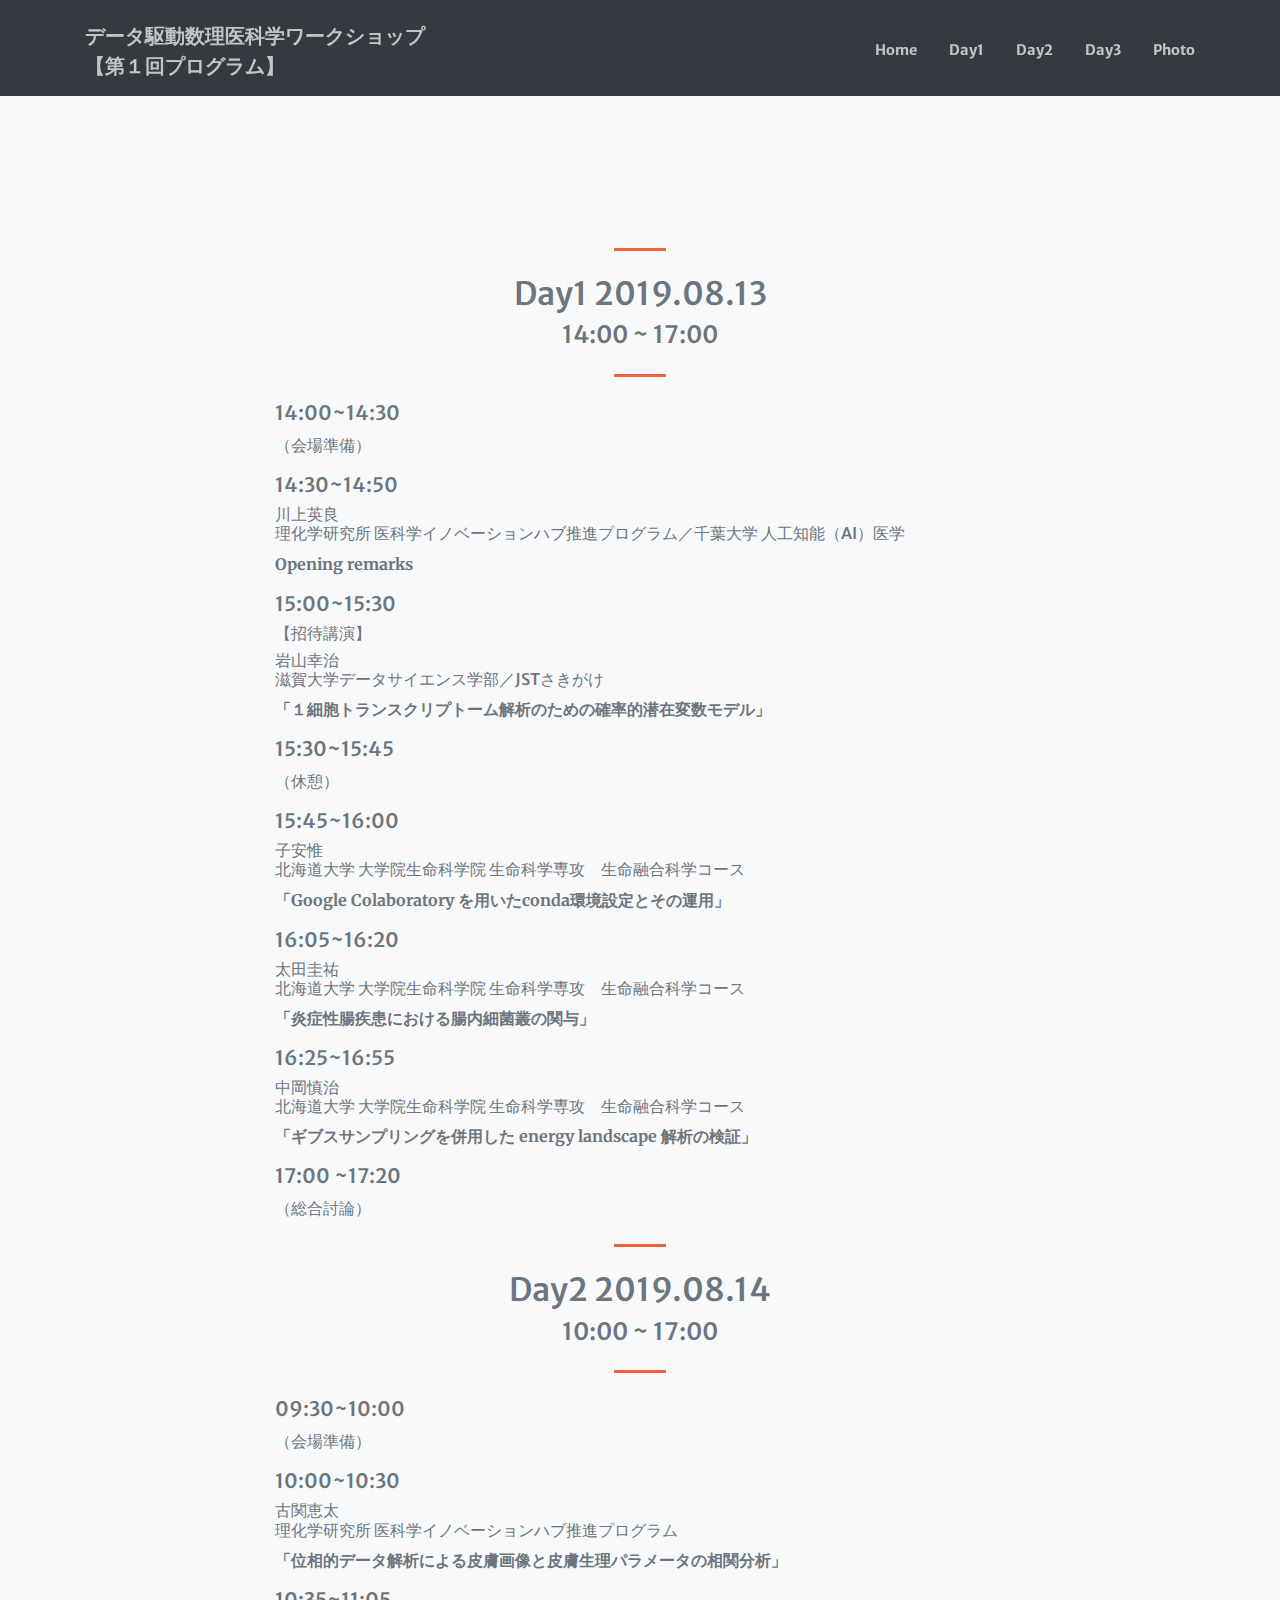
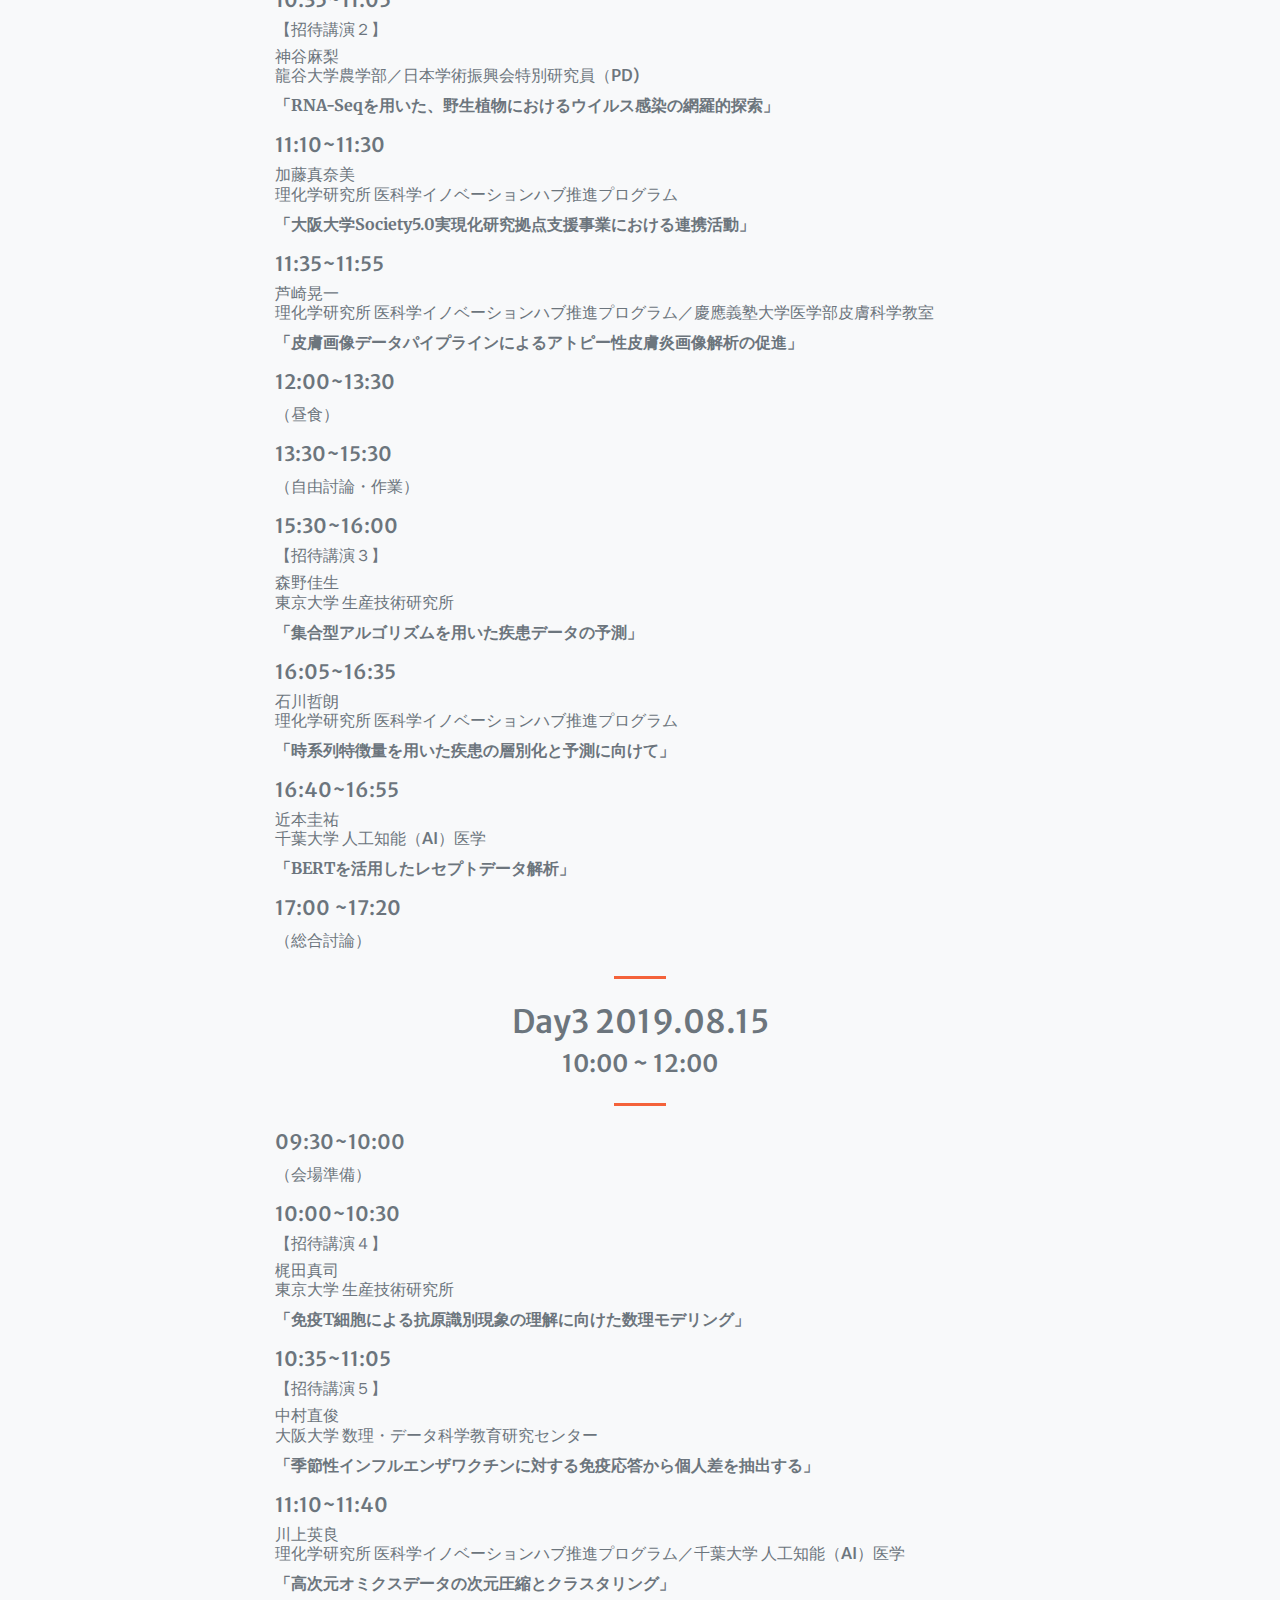
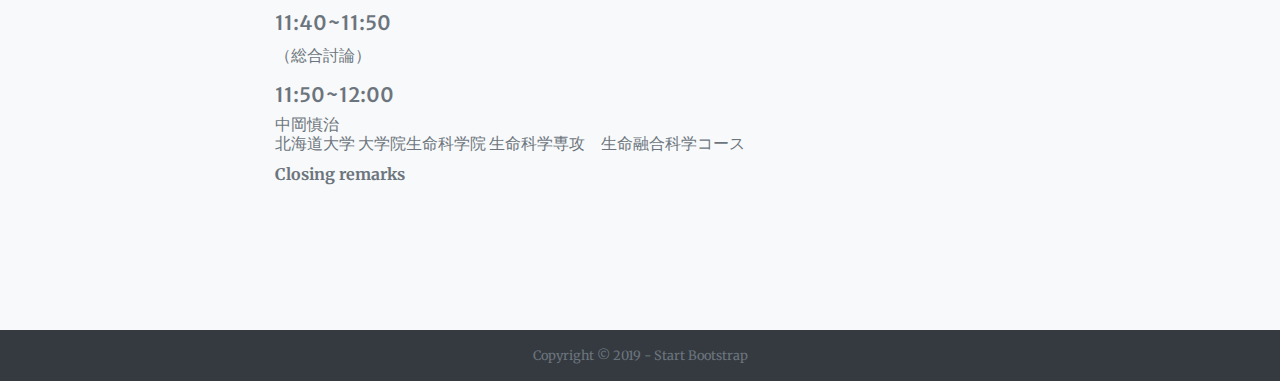
==== commit 47c9e342: "Add files via upload" ====
--- a/program.html
+++ b/program.html
@@ -8,7 +8,7 @@
   <meta name="description" content="">
   <meta name="author" content="">
 
-  <title>第一回データ駆動数理医科学ワークショップ</title>
+  <title>第１回データ駆動数理医科学ワークショップ</title>
 
   <!-- Font Awesome Icons -->
   <link href="vendor/fontawesome-free/css/all.min.css" rel="stylesheet" type="text/css">
@@ -30,7 +30,7 @@
   <!-- Navigation -->
   <nav class="navbar navbar-expand-lg navbar-light fixed-top py-3" id="mainNav">
     <div class="container">
-      <a class="navbar-brand js-scroll-trigger" href="#page-top">データ駆動数理医科学ワークショップ</br>【プログラム】
+      <a class="navbar-brand js-scroll-trigger" href="#page-top">データ駆動数理医科学ワークショップ </br>【第１回プログラム】
 </a>
       <button class="navbar-toggler navbar-toggler-right" type="button" data-toggle="collapse" data-target="#navbarResponsive" aria-controls="navbarResponsive" aria-expanded="false" aria-label="Toggle navigation">
         <span class="navbar-toggler-icon"></span>
@@ -49,15 +49,18 @@
           <li class="nav-item">
             <a class="nav-link js-scroll-trigger" href="#day3">Day3</a>
           </li>
+          <li class="nav-item">
+            <a class="nav-link js-scroll-trigger" href="./photo.html">Photo</a>
+          </li>
         </ul>
       </div>
     </div>
   </nav>
-  
+
   <header class="bg-dark py-5">
-    
+
   </header>
-  
+
   <!-- Program Section -->
   <section class="page-section bg-light">
     <div class="container">
